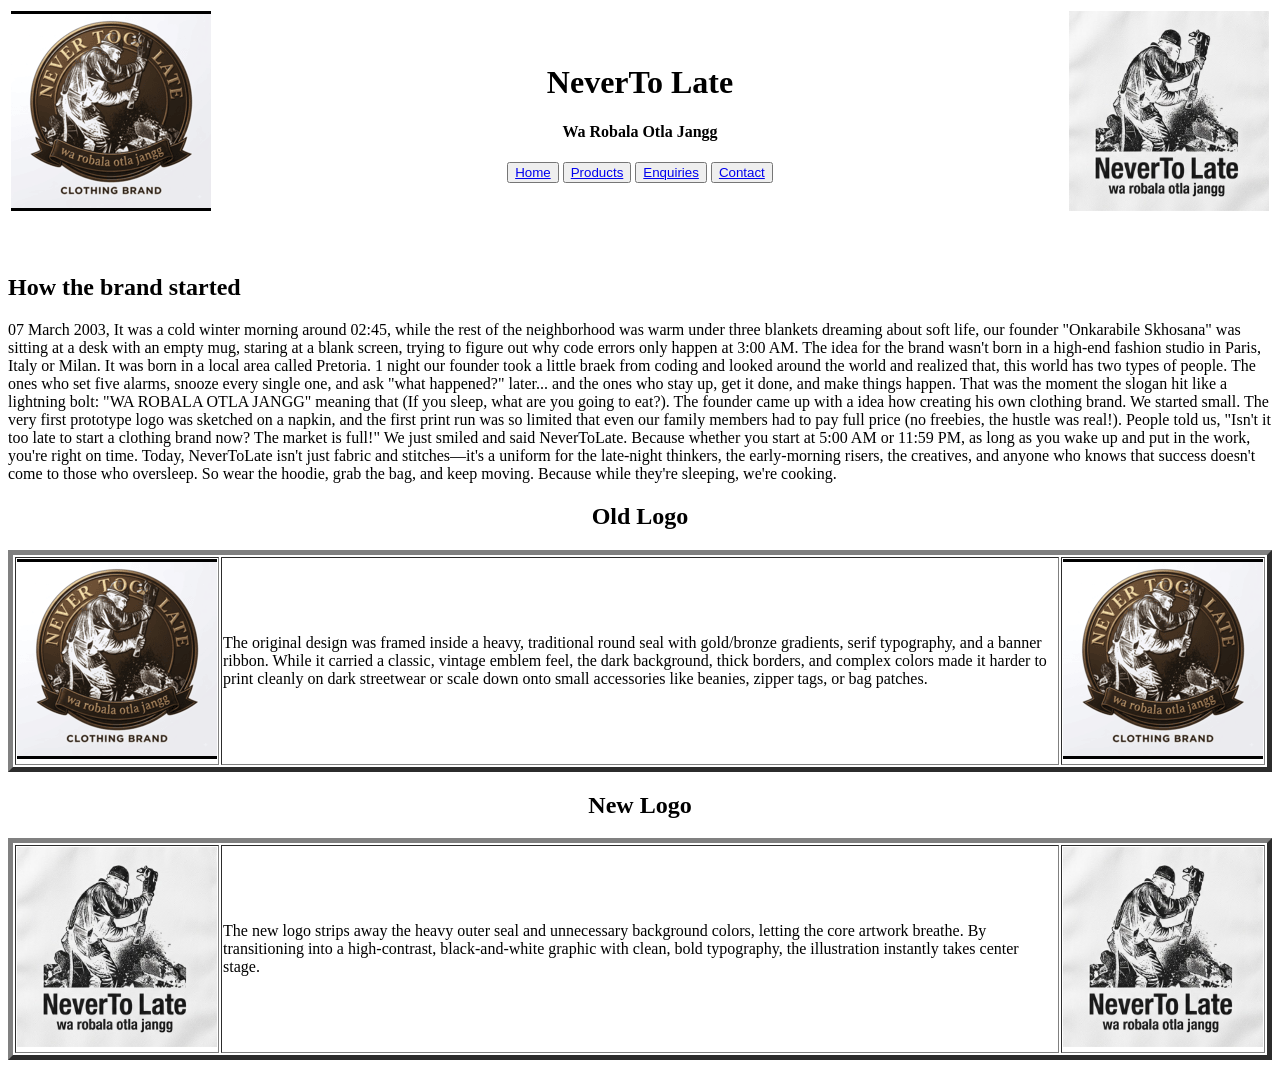
==== about.html @ a22ff5d9 "Final Product" ====
<!DOCTYPE html>
<html lang="en">
<head>
    <meta charset="UTF-8">
    <meta name="viewport" content="width=device-width, initial-scale=1.0">
    <title>About</title>
</head>
<body>
    <header>
        <!-- Creating a table that will push the logos on the right sides, old logo to the left side, new logo to the right side, keep the text in the middle -->
        <table width="100%" border="0%">
            <tr>
                <td align="left" width="20%">
                    <!-- Inserting the first logo on colom 1-->
                    <img src="_image/oldlogo.png" alt="Old Logo" width="200" height="200">
                </td>
                <td align="center" width="50%">
                    <!-- Second colom will me the links, brand name, and the slogen-->
                    <h1>NeverTo Late</h1>
                    <h4><font face="cursive"> Wa Robala Otla Jangg</font></h4>
                    <button><a href="index.html">Home</a></button> 
                    <button><a href="product.html">Products</a> </button>
                    <button><a href="enquiries.html">Enquiries</a></button>
                    <button><a href="contact.html">Contact</a></button>
                </td>
                <!-- Lasr colom will have the new logo-->
                <td align="right" width="20%">
                    <img src="_image/newlogo.png" alt="New Logo" width="200" height="200">
                </td>
            </tr>
        </table>
        <br>
        <br>
    </header>
    <main>
        <!-- Tittle-->
        <p>
            <strong>
                <h2>
                    How the brand started
                </h2>
            </strong>
            <!-- The History about the brand-->
            07 March 2003, It was a cold winter morning around 02:45, while the rest of the neighborhood was warm under three blankets dreaming about soft life, our founder "Onkarabile Skhosana" was sitting at a desk with an empty mug, staring at a blank screen, trying to figure out why code errors only happen at 3:00 AM.
            The idea for the brand wasn't born in a high-end fashion studio in Paris, Italy or Milan. It was born in a local area called Pretoria.
            1 night our founder took a little braek from coding and looked around the world and realized that, this world has two types of people. The ones who set five alarms, snooze every single one, and ask "what happened?" later... and the ones who stay up, get it done, and make things happen.
            That was the moment the slogan hit like a lightning bolt: "WA ROBALA OTLA JANGG" meaning that (If you sleep, what are you going to eat?). The founder came up with a idea how creating his own clothing brand.
            We started small. The very first prototype logo was sketched on a napkin, and the first print run was so limited that even our family members had to pay full price (no freebies, the hustle was real!). People told us, "Isn't it too late to start a clothing brand now? The market is full!"
            We just smiled and said NeverToLate.
            Because whether you start at 5:00 AM or 11:59 PM, as long as you wake up and put in the work, you're right on time. Today, NeverToLate isn't just fabric and stitches—it's a uniform for the late-night thinkers, the early-morning risers, the creatives, and anyone who knows that success doesn't come to those who oversleep.
            So wear the hoodie, grab the bag, and keep moving. Because while they're sleeping, we're cooking.
        </p>
        <h2 align="center">
            <strong>
                Old Logo
            </strong>
        </h2>
        <table width="100%" border="5%">
            <tr>
                <td>
                    <!-- Displaying our old logo and the details-->
                    <img src="_image/oldlogo.png" alt="Old logo" >
                </td>
                <td>
                    The original design was framed inside a heavy, traditional round seal with gold/bronze gradients, serif typography, and a banner ribbon. While it carried a classic, vintage emblem feel, the dark background, thick borders, and complex colors made it harder to print cleanly on dark streetwear or scale down onto small accessories like beanies, zipper tags, or bag patches.
                </td>
                <td>
                    <img src="_image/oldlogo.png" alt="Old logo" >
                </td>
            </tr>
        </table>
         <!-- Displaying our old logo and the details-->
        <h2 align="center">
                <strong>
                    New Logo
                </strong>
            </h2>
        <table width="100%" border="5%">
            <tr>
                <td>
                    <img src="_image/newlogo.png" width="200" height="200" alt="New logo">
                </td>
                <td>
                    <p>
                        The new logo strips away the heavy outer seal and unnecessary background colors, letting the core artwork breathe. By transitioning into a high-contrast, black-and-white graphic with clean, bold typography, the illustration instantly takes center stage.
                    </p>
                </td>
                <td>
                    <img src="_image/newlogo.png" width="200" height="200" alt="New logo">
                </td>
            </tr>
        </table>
    </main>
    <footer>
    </footer>
</body>
</html>
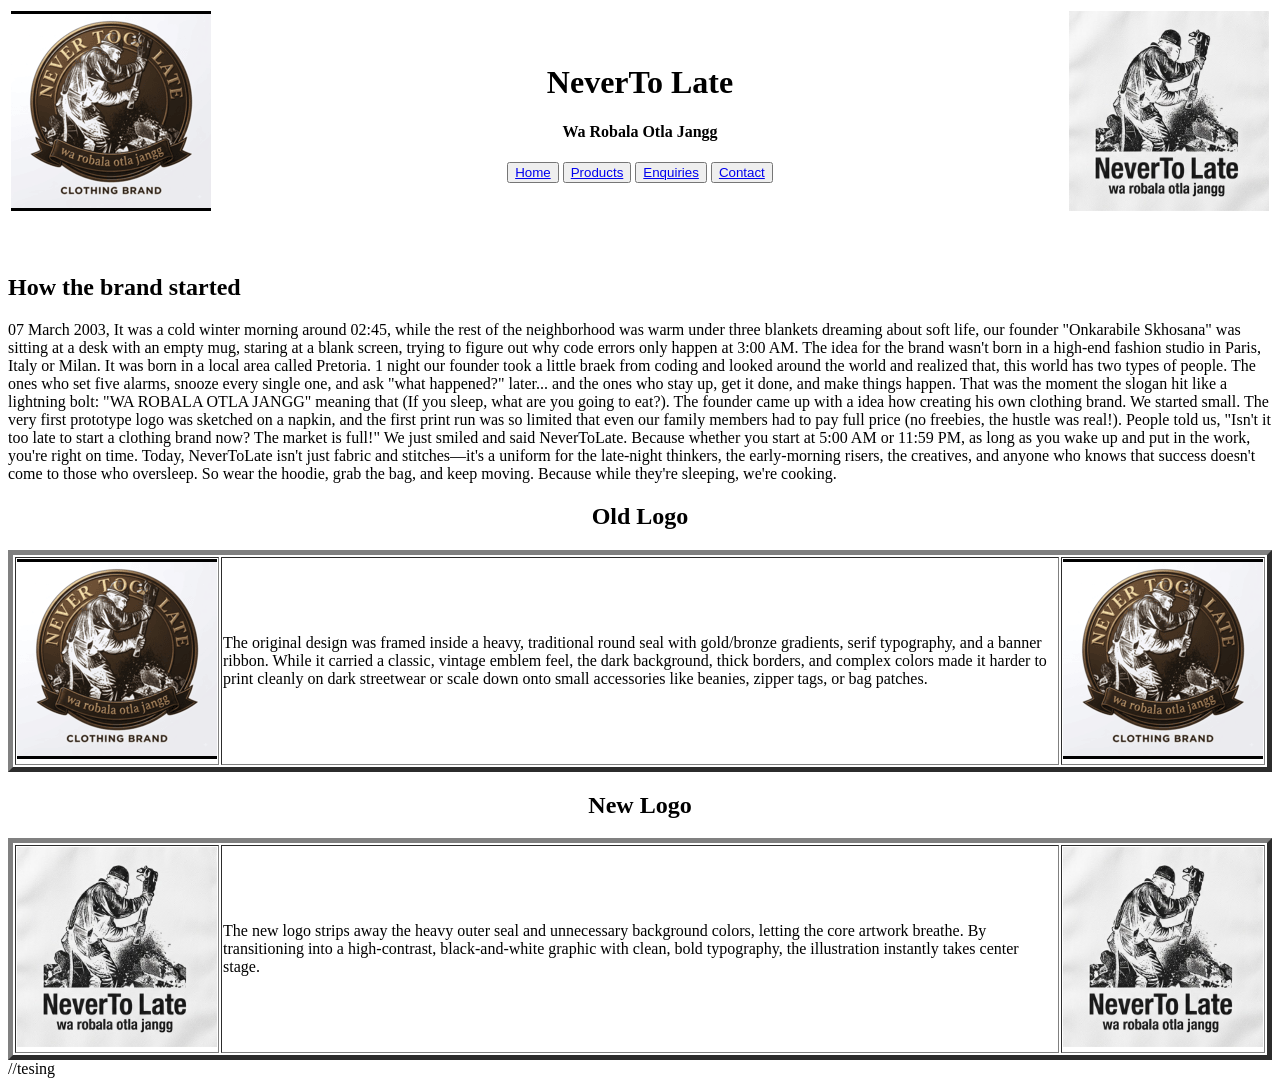
==== commit ebb07e7f: "testing" ====
--- a/about.html
+++ b/about.html
@@ -94,4 +94,5 @@
     <footer>
     </footer>
 </body>
-</html>+</html>
+//tesing
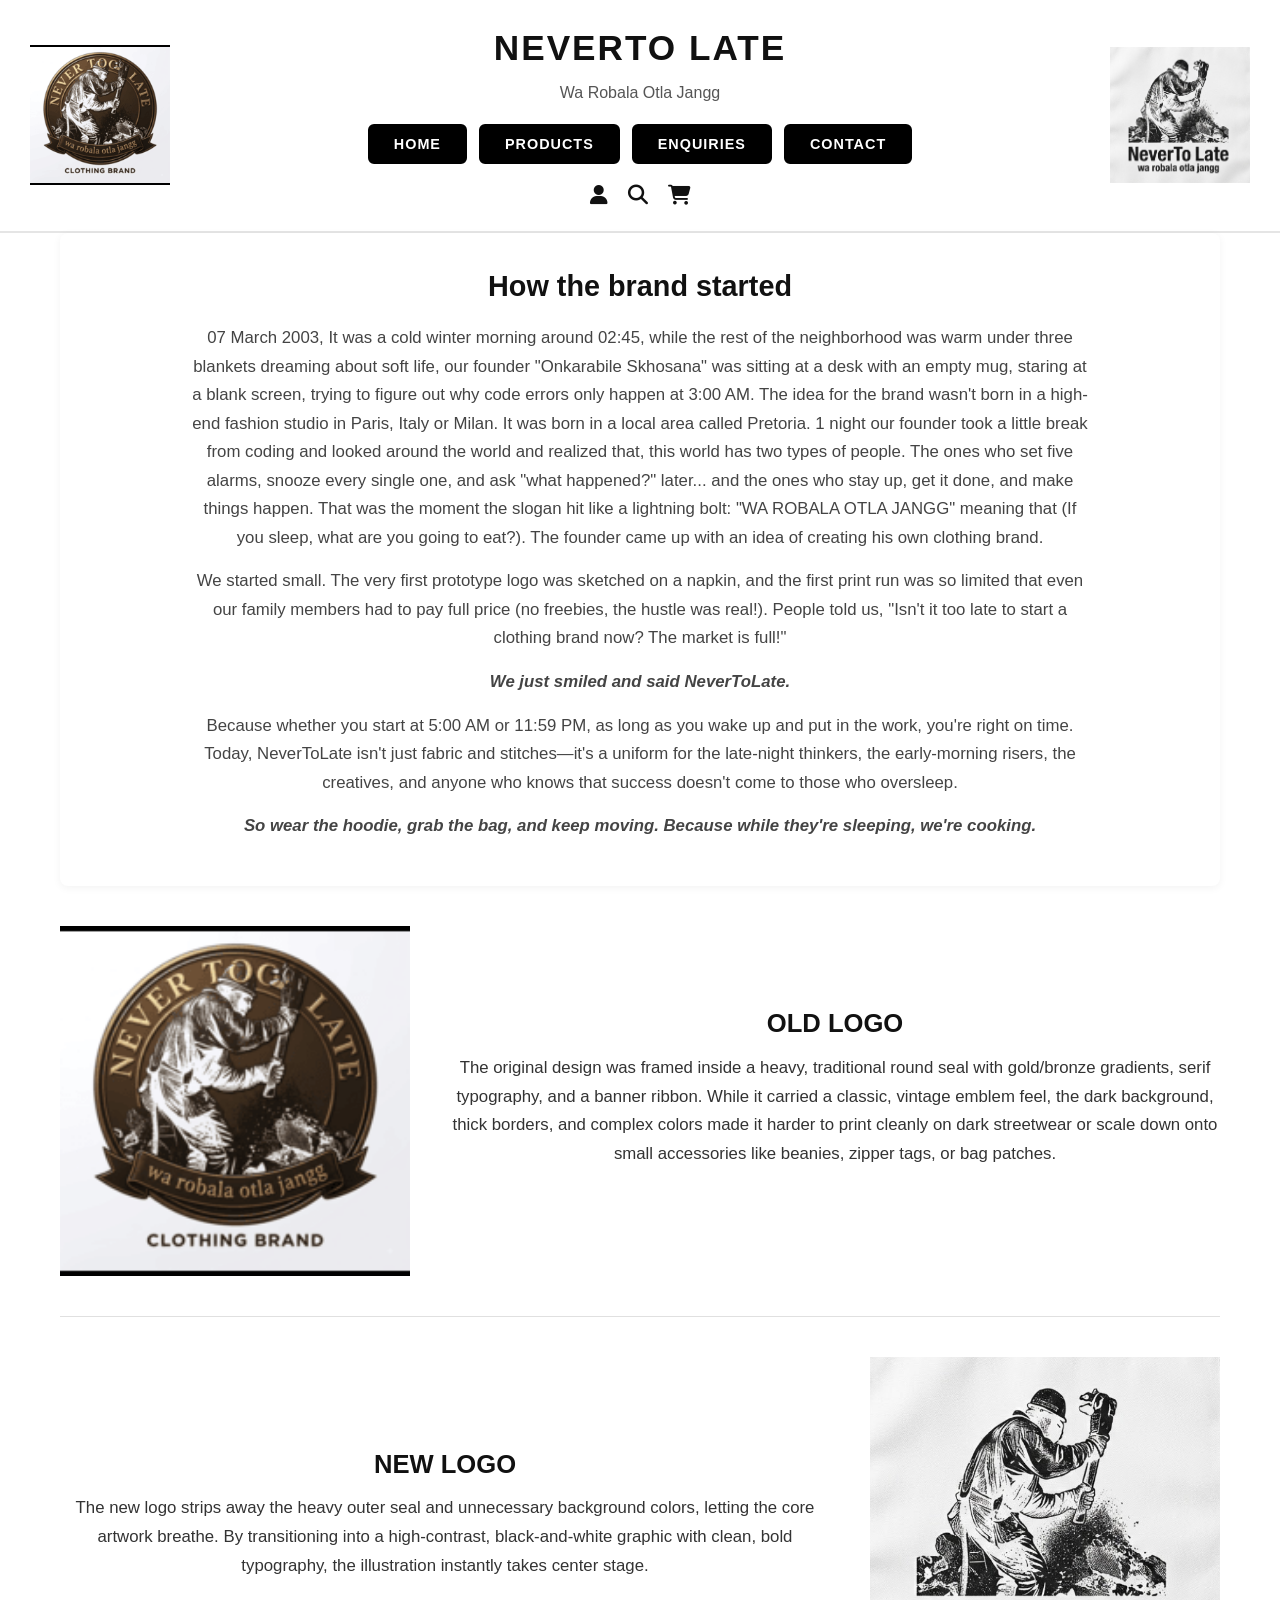
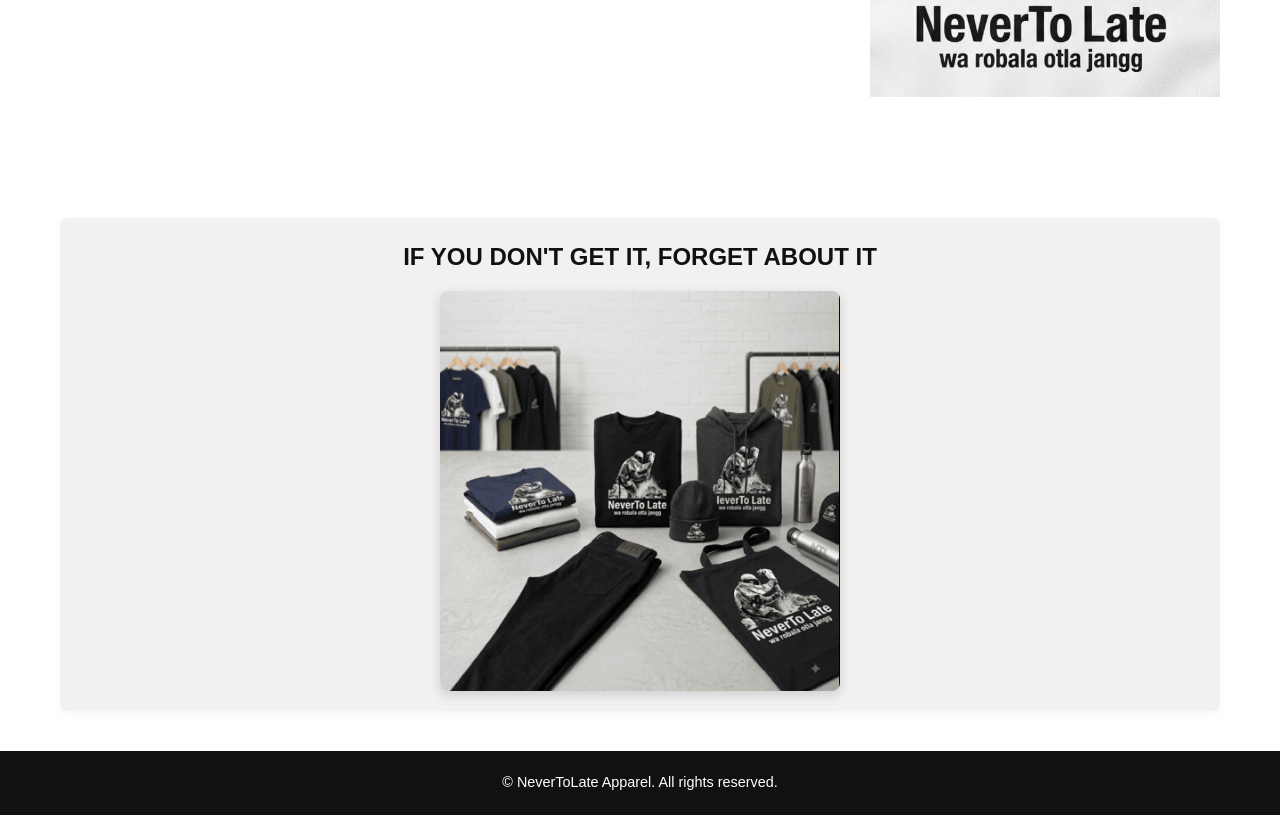
==== commit ee2a117b: "part2 added" ====
--- a/about.html
+++ b/about.html
@@ -3,96 +3,89 @@
 <head>
     <meta charset="UTF-8">
     <meta name="viewport" content="width=device-width, initial-scale=1.0">
-    <title>About</title>
+    <title>About Us | NeverTo Late</title>
+    <link rel="stylesheet" href="css/main.css">
+    <link rel="stylesheet" href="css/about.css">
+    <link rel="stylesheet" href="https://cdnjs.cloudflare.com/ajax/libs/font-awesome/6.5.1/css/all.min.css">
 </head>
 <body>
     <header>
-        <!-- Creating a table that will push the logos on the right sides, old logo to the left side, new logo to the right side, keep the text in the middle -->
-        <table width="100%" border="0%">
-            <tr>
-                <td align="left" width="20%">
-                    <!-- Inserting the first logo on colom 1-->
-                    <img src="_image/oldlogo.png" alt="Old Logo" width="200" height="200">
-                </td>
-                <td align="center" width="50%">
-                    <!-- Second colom will me the links, brand name, and the slogen-->
-                    <h1>NeverTo Late</h1>
-                    <h4><font face="cursive"> Wa Robala Otla Jangg</font></h4>
-                    <button><a href="index.html">Home</a></button> 
-                    <button><a href="product.html">Products</a> </button>
-                    <button><a href="enquiries.html">Enquiries</a></button>
-                    <button><a href="contact.html">Contact</a></button>
-                </td>
-                <!-- Lasr colom will have the new logo-->
-                <td align="right" width="20%">
-                    <img src="_image/newlogo.png" alt="New Logo" width="200" height="200">
-                </td>
-            </tr>
-        </table>
+    <div class="header-container">
+        <!-- Left Column: Old Logo -->
+        <div class="header-logo left">
+            <img src="_image/oldlogo.png" alt="NeverToLate Old Logo">
+        </div>
+
+        <!-- Center Column: Main Header Content -->
+        <div class="header-center">
+            <h1>NEVERTO LATE</h1>
+            <h4>Wa Robala Otla Jangg</h4>
+            <nav>
+                <button><a href="index.html">HOME</a></button>
+                <button><a href="product.html">PRODUCTS</a></button>
+                <button><a href="enquiries.html">ENQUIRIES</a></button>
+                <button><a href="contact.html">CONTACT</a></button>
+            </nav>
+            <div class="header-icons">
+                <a href="#" title="Account"><i class="fa-solid fa-user"></i></a>
+                <a href="#" title="Search"><i class="fa-solid fa-magnifying-glass"></i></a>
+                <a href="product.html" title="Cart"><i class="fa-solid fa-cart-shopping"></i></a>
+            </div>
+        </div>
+
+        <!-- Right Column: New Logo -->
+        <div class="header-logo right">
+            <img src="_image/newlogo.png" alt="NeverToLate New Logo">
+        </div>
+    </div>
+    </header>
+    <main>
+        <div class="story-section">
+            <h2 class="story-title">How the brand started</h2>
+            <p>07 March 2003, It was a cold winter morning around 02:45, while the rest of the neighborhood was warm under three blankets dreaming about soft life, our founder "Onkarabile Skhosana" was sitting at a desk with an empty mug, staring at a blank screen, trying to figure out why code errors only happen at 3:00 AM. The idea for the brand wasn't born in a high-end fashion studio in Paris, Italy or Milan. It was born in a local area called Pretoria. 1 night our founder took a little break from coding and looked around the world and realized that, this world has two types of people. The ones who set five alarms, snooze every single one, and ask "what happened?" later... and the ones who stay up, get it done, and make things happen. That was the moment the slogan hit like a lightning bolt: "WA ROBALA OTLA JANGG" meaning that (If you sleep, what are you going to eat?). The founder came up with an idea of creating his own clothing brand.</p>
+            <p>We started small. The very first prototype logo was sketched on a napkin, and the first print run was so limited that even our family members had to pay full price (no freebies, the hustle was real!). People told us, "Isn't it too late to start a clothing brand now? The market is full!"</p>
+            <p class="slogenStrong">We just smiled and said NeverToLate.</p>
+            <p>Because whether you start at 5:00 AM or 11:59 PM, as long as you wake up and put in the work, you're right on time. Today, NeverToLate isn't just fabric and stitches—it's a uniform for the late-night thinkers, the early-morning risers, the creatives, and anyone who knows that success doesn't come to those who oversleep.</p>
+            <p class="slogenStrong">So wear the hoodie, grab the bag, and keep moving. Because while they're sleeping, we're cooking.</p>
+        </div>
+
+        <section class="about-row">
+            <div class="about-media">
+                <img src="_image/oldlogo.png" alt="Old Logo">
+            </div>
+            <div class="about-text">
+                <h2>Old Logo</h2>
+                <p>The original design was framed inside a heavy, traditional round seal with gold/bronze gradients, serif typography, and a banner ribbon. While it carried a classic, vintage emblem feel, the dark background, thick borders, and complex colors made it harder to print cleanly on dark streetwear or scale down onto small accessories like beanies, zipper tags, or bag patches.</p>
+            </div>
+        </section>
+
+        <hr class="about-divider">
+
+        <section class="about-row reverse">
+            <div class="about-text">
+                <h2>New Logo</h2>
+                <p>The new logo strips away the heavy outer seal and unnecessary background colors, letting the core artwork breathe. By transitioning into a high-contrast, black-and-white graphic with clean, bold typography, the illustration instantly takes center stage.</p>
+            </div>
+            <div class="about-media">
+                <img src="_image/newlogo.png" alt="New Logo">
+            </div>
+        </section>
         <br>
         <br>
-    </header>
-    <main>
-        <!-- Tittle-->
-        <p>
-            <strong>
-                <h2>
-                    How the brand started
-                </h2>
-            </strong>
-            <!-- The History about the brand-->
-            07 March 2003, It was a cold winter morning around 02:45, while the rest of the neighborhood was warm under three blankets dreaming about soft life, our founder "Onkarabile Skhosana" was sitting at a desk with an empty mug, staring at a blank screen, trying to figure out why code errors only happen at 3:00 AM.
-            The idea for the brand wasn't born in a high-end fashion studio in Paris, Italy or Milan. It was born in a local area called Pretoria.
-            1 night our founder took a little braek from coding and looked around the world and realized that, this world has two types of people. The ones who set five alarms, snooze every single one, and ask "what happened?" later... and the ones who stay up, get it done, and make things happen.
-            That was the moment the slogan hit like a lightning bolt: "WA ROBALA OTLA JANGG" meaning that (If you sleep, what are you going to eat?). The founder came up with a idea how creating his own clothing brand.
-            We started small. The very first prototype logo was sketched on a napkin, and the first print run was so limited that even our family members had to pay full price (no freebies, the hustle was real!). People told us, "Isn't it too late to start a clothing brand now? The market is full!"
-            We just smiled and said NeverToLate.
-            Because whether you start at 5:00 AM or 11:59 PM, as long as you wake up and put in the work, you're right on time. Today, NeverToLate isn't just fabric and stitches—it's a uniform for the late-night thinkers, the early-morning risers, the creatives, and anyone who knows that success doesn't come to those who oversleep.
-            So wear the hoodie, grab the bag, and keep moving. Because while they're sleeping, we're cooking.
-        </p>
-        <h2 align="center">
-            <strong>
-                Old Logo
-            </strong>
-        </h2>
-        <table width="100%" border="5%">
-            <tr>
-                <td>
-                    <!-- Displaying our old logo and the details-->
-                    <img src="_image/oldlogo.png" alt="Old logo" >
-                </td>
-                <td>
-                    The original design was framed inside a heavy, traditional round seal with gold/bronze gradients, serif typography, and a banner ribbon. While it carried a classic, vintage emblem feel, the dark background, thick borders, and complex colors made it harder to print cleanly on dark streetwear or scale down onto small accessories like beanies, zipper tags, or bag patches.
-                </td>
-                <td>
-                    <img src="_image/oldlogo.png" alt="Old logo" >
-                </td>
-            </tr>
-        </table>
-         <!-- Displaying our old logo and the details-->
-        <h2 align="center">
-                <strong>
-                    New Logo
-                </strong>
-            </h2>
-        <table width="100%" border="5%">
-            <tr>
-                <td>
-                    <img src="_image/newlogo.png" width="200" height="200" alt="New logo">
-                </td>
-                <td>
-                    <p>
-                        The new logo strips away the heavy outer seal and unnecessary background colors, letting the core artwork breathe. By transitioning into a high-contrast, black-and-white graphic with clean, bold typography, the illustration instantly takes center stage.
-                    </p>
-                </td>
-                <td>
-                    <img src="_image/newlogo.png" width="200" height="200" alt="New logo">
-                </td>
-            </tr>
-        </table>
+        <!-- Video Feature Section (Autoplay & Loop) -->
+        <section class="video-section">
+            <h2 class="video-title">IF YOU DON'T GET IT, FORGET ABOUT IT</h2>
+            <div class="video-wrapper">
+            <video autoplay loop muted playsinline poster="_image/heroshoot.png">
+                <source src="_video/mortivation.mp4" type="video/mp4">
+            </video>
+    </div>
+</section>
     </main>
+
     <footer>
+        <p>&copy; NeverToLate Apparel. All rights reserved.</p>
     </footer>
+    <script src="js/protection.js"></script>
 </body>
-</html>
-//tesing+</html>
--- a/css/main.css
+++ b/css/main.css
@@ -0,0 +1,296 @@
+/*MAIN CSS TO CONTROL ALL THE FOOTER AND THE HEADER OF THE WEB PAGES */
+
+* {
+    box-sizing: border-box;
+    margin: 0;
+    padding: 0;
+}
+
+body {
+    font-family: Arial, sans-serif;
+    background-color: #ffffff;
+    color: #222222;
+    line-height: 1.6;
+}
+
+/* Base Main Container Styling */
+main {
+    max-width: 1400px;
+    margin: 0 auto;
+    padding: 0 20px 40px 20px;
+    text-align: center;
+}
+
+main p {
+    max-width: 900px;
+    margin: 0 auto 30px auto;
+    font-size: 1.05rem;
+    line-height: 1.7;
+    color: #333333;
+    text-align: center;
+}
+
+/*HEADER & NAVIGATION ADJUSTMENTS*/
+header {
+    background-color: #ffffff;
+    border-bottom: 2px solid #e5e5e5;
+    padding: 20px 30px;
+    width: 100%;
+}
+
+.header-container {
+    max-width: 1300px;
+    margin: 0 auto;
+    display: grid;
+    /* Column 1: Left Logo | Column 2: Centered Title & Nav | Column 3: Right Logo */
+    grid-template-columns: 180px 1fr 180px;
+    align-items: center;
+    gap: 20px;
+}
+
+/* Logo Holders */
+.header-logo {
+    display: flex;
+    align-items: center;
+}
+
+.header-logo.left {
+    justify-content: flex-start;
+}
+
+.header-logo.right {
+    justify-content: flex-end;
+}
+
+.header-logo img {
+    width: 140px;
+    height: 140px;
+    object-fit: contain;
+    display: block;
+}
+
+/* Center Column (Title, Tagline, Navigation, Icons) */
+.header-center {
+    text-align: center;
+    display: flex;
+    flex-direction: column;
+    align-items: center;
+    justify-content: center;
+}
+
+.header-center h1 {
+    font-size: 2.2rem;
+    font-weight: bold;
+    letter-spacing: 2px;
+    text-transform: uppercase;
+    color: #111111;
+    margin: 0 0 4px 0;
+    font-family: Arial, sans-serif;
+}
+
+.header-center h4 {
+    font-size: 1rem;
+    font-weight: normal;
+    color: #555555;
+    margin: 0 0 18px 0;
+    font-family: Arial, sans-serif;
+}
+
+/* CREATING A SLIDING CURTAIN BUTTON HOVER & TOOLTIP POPUP */
+nav {
+    display: flex;
+    justify-content: center;
+    gap: 12px;
+    margin-bottom: 15px;
+    flex-wrap: wrap;
+}
+
+nav button {
+    position: relative; /* Anchor for curtain and tooltip */
+    background-color: #000000; /* Initial black background */
+    border: 2px solid #000000;
+    padding: 0;
+    border-radius: 6px; /* <--- Updated to curve the corners */
+    cursor: pointer;
+    overflow: hidden; /* Clamps sliding curtain inside rounded bounds */
+    font-family: Arial, sans-serif;
+    z-index: 1;
+}
+
+/* THE SLIDING EFECT DURING THE STATE */
+nav button::before {
+    content: '';
+    position: absolute;
+    top: 0;
+    left: 0;
+    width: 0%; /* Hidden initially */
+    height: 100%;
+    background-color: #ffffff; /* White curtain sliding across */
+    transition: width 0.35s ease-in-out; /* Smooth curtain slide animation */
+    z-index: 1; /* Sits behind text, above black background */
+}
+
+/* Button Link Text */
+nav button a {
+    position: relative;
+    z-index: 2; /* Keeps text on top of sliding curtain */
+    display: inline-block;
+    padding: 10px 24px;
+    color: #ffffff; /* Initial white text */
+    text-decoration: none;
+    font-weight: bold;
+    font-size: 0.9rem;
+    letter-spacing: 1px;
+    text-transform: uppercase;
+    font-family: Arial, sans-serif;
+    transition: color 0.35s ease-in-out; /* Text changes smoothly to black */
+}
+
+/* Slides white curtain from left to right */
+nav button:hover::before {
+    width: 100%; 
+}
+/* Changes text to black as curtain fills */
+nav button:hover a {
+    color: #000000; 
+}
+
+/* Tooltip Popup Box */
+nav button[data-tooltip]::after {
+    content: attr(data-tooltip);
+    position: absolute;
+    top: 100%;
+    left: 50%;
+    transform: translateX(-50%) translateY(5px);
+    background-color: #ffffff;
+    color: #333333;
+    border: 1px solid #222222;
+    padding: 6px 12px;
+    font-size: 0.8rem;
+    font-weight: normal;
+    text-transform: none;
+    white-space: nowrap;
+    opacity: 0;
+    visibility: hidden;
+    transition: opacity 0.2s ease, transform 0.2s ease;
+    pointer-events: none;
+    z-index: 100;
+    box-shadow: 0px 4px 8px rgba(0, 0, 0, 0.15);
+}
+
+nav button[data-tooltip]:hover::after {
+    opacity: 1;
+    visibility: visible;
+    transform: translateX(-50%) translateY(2px);
+}
+
+/* Header Action Icons */
+.header-icons {
+    display: flex;
+    justify-content: center;
+    align-items: center;
+    gap: 20px;
+}
+
+.header-icons a {
+    color: #111111;
+    font-size: 1.25rem;
+    text-decoration: none;
+    transition: color 0.3s ease, transform 0.2s ease;
+}
+/*Icons during hover*/
+.header-icons a:hover {
+    color: #0044cc;
+    transform: scale(1.15);
+}
+
+/*FOOTER STYLING*/
+footer {
+    background-color: #111111;
+    color: #ffffff;
+    padding: 20px 0;
+    text-align: center;
+    font-size: 0.9rem;
+    margin-top: 40px;
+    font-family: Arial, sans-serif;
+}
+
+/*RESPONSIVE BREAKPOINTS FO ALL WEB PAGES*/
+
+/* --- Tablet Breakpoint (1024px) --- */
+@media screen and (max-width: 1024px) {
+    .header-container {
+        grid-template-columns: 130px 1fr 130px;
+        gap: 10px;
+    }
+
+    .header-logo img {
+        width: 110px;
+        height: 110px;
+    }
+
+    .header-center h1 {
+        font-size: 1.8rem;
+    }
+
+    nav button a {
+        padding: 8px 16px;
+        font-size: 0.85rem;
+    }
+}
+
+/* --- Mobile Breakpoint (768px) --- */
+@media screen and (max-width: 768px) {
+    header {
+        padding: 15px 10px;
+    }
+
+    .header-container {
+        display: flex;
+        flex-direction: column;
+        align-items: center;
+        text-align: center;
+    }
+
+    .header-logo {
+        width: 100%;
+    }
+
+    .header-logo.left,
+    .header-logo.right {
+        justify-content: center;
+    }
+
+    .header-logo img {
+        width: 100px;
+        height: 100px;
+    }
+
+    .header-center h1 {
+        font-size: 1.6rem;
+    }
+
+    nav {
+        flex-direction: column;
+        width: 100%;
+        gap: 8px;
+    }
+
+    nav button {
+        width: 100%;
+    }
+
+    nav button a {
+        display: block;
+        width: 100%;
+        padding: 12px;
+    }
+
+    main {
+        padding: 0 10px 20px 10px;
+    }
+
+    main p {
+        font-size: 0.95rem;
+    }
+}
--- a/css/about.css
+++ b/css/about.css
@@ -0,0 +1,106 @@
+main {
+    max-width: 1200px;
+    margin: 0 auto;
+    padding: 0 20px;
+}
+
+.story-section {
+    background-color: #ffffff;
+    padding: 30px;
+    border-radius: 8px;
+    margin-bottom: 40px;
+    box-shadow: 0 2px 8px rgba(0, 0, 0, 0.05);
+}
+
+.story-title {
+    font-size: 1.8rem;
+    margin-bottom: 15px;
+    color: #111111;
+}
+
+.story-section p {
+    margin-bottom: 15px;
+    color: #444444;
+}
+
+.slogenStrong {
+    font-weight: bold;
+    color: #111111;
+    font-style: italic;
+}
+
+.about-row {
+    display: flex;
+    align-items: center;
+    justify-content: space-between;
+    gap: 40px;
+    margin: 40px 0;
+}
+
+.about-media {
+    flex: 1;
+    max-width: 350px;
+}
+
+.about-media img {
+    width: 100%;
+    display: block;
+}
+
+.about-text {
+    flex: 1;
+}
+
+.about-text h2 {
+    font-size: 1.6rem;
+    color: #111111;
+    margin-bottom: 10px;
+    text-transform: uppercase;
+}
+
+.about-divider {
+    border: none;
+    border-top: 1px solid #e0e0e0;
+    margin: 40px 0;
+}
+/* --- Video Section Styling --- */
+.video-section {
+    background-color: #f2f0f0f7;
+    padding: 20px;
+    border-radius: 8px;
+    margin: 30px auto;
+    text-align: center;
+    box-shadow: 0 2px 8px rgba(0, 0, 0, 0.05);
+}
+
+.video-title {
+    font-size: 1.5rem;
+    color: #111111;
+    margin-bottom: 15px;
+    text-transform: uppercase;
+}
+
+.video-wrapper {
+    max-width: 400px; /* Controls the maximum width on desktop */
+    margin: 0 auto;   /* Centers the video wrapper */
+}
+
+.video-wrapper video {
+    width: 100%;
+    max-height: 400px; /* Ensures the height doesn't stretch past the screen view */
+    object-fit: cover;
+    border-radius: 8px;
+    box-shadow: 0 4px 12px rgba(0, 0, 0, 0.15);
+    display: block;
+}
+
+@media screen and (max-width: 768px) {
+    .about-row, .about-row.reverse {
+        flex-direction: column;
+        text-align: center;
+        gap: 20px;
+    }
+    .about-media {
+        max-width: 100%;
+    }
+}
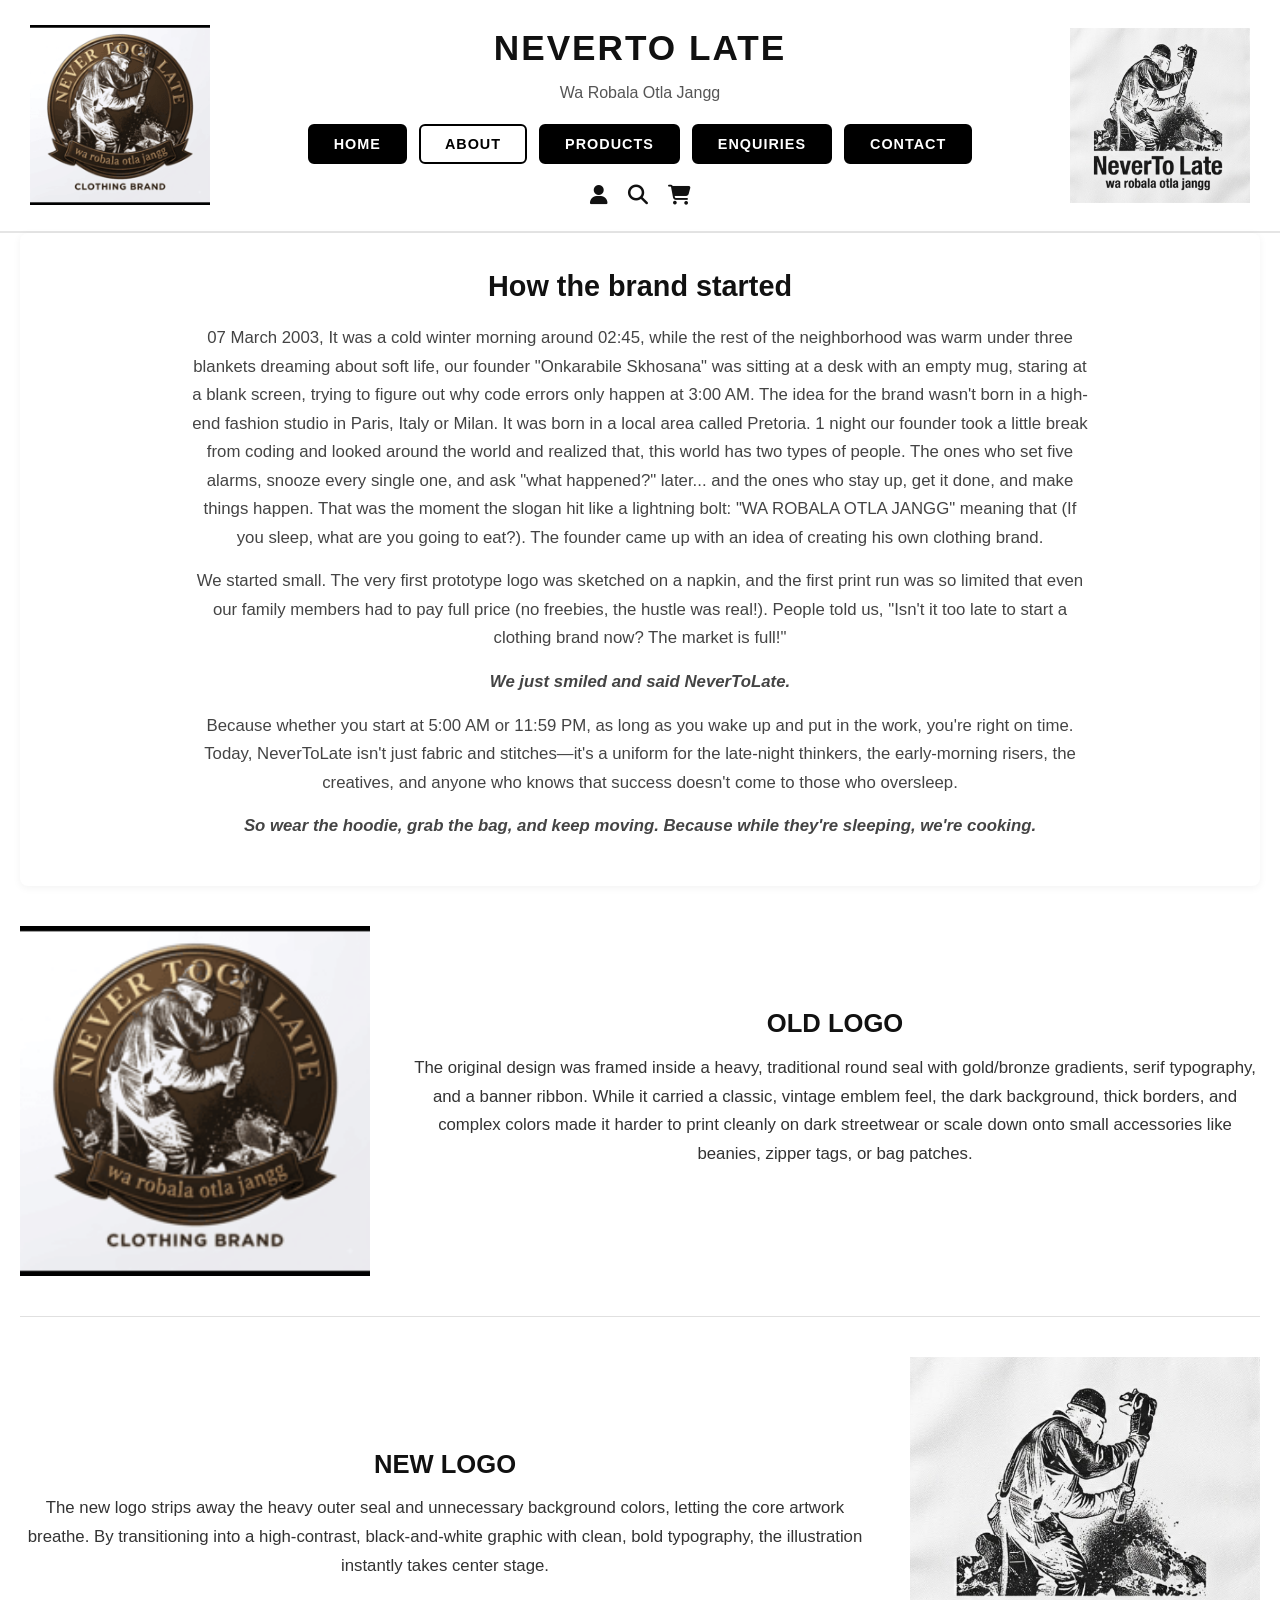
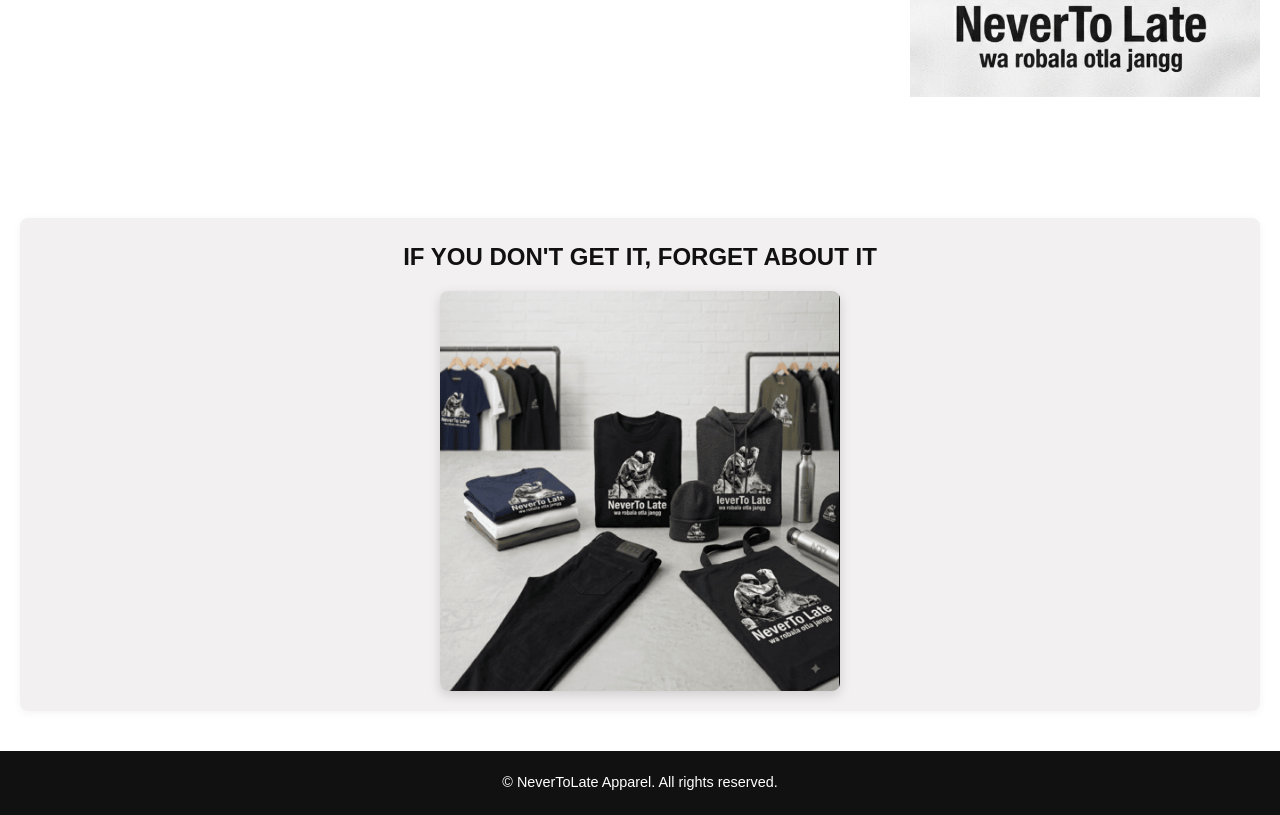
==== commit bcb82836: "Updated project Updated the whole project from cloudlab to personal computer. With new content and c" ====
--- a/about.html
+++ b/about.html
@@ -22,6 +22,7 @@
             <h4>Wa Robala Otla Jangg</h4>
             <nav>
                 <button><a href="index.html">HOME</a></button>
+                <button class="active"><a href="about.html">ABOUT</a></button>
                 <button><a href="product.html">PRODUCTS</a></button>
                 <button><a href="enquiries.html">ENQUIRIES</a></button>
                 <button><a href="contact.html">CONTACT</a></button>
@@ -40,6 +41,7 @@
     </div>
     </header>
     <main>
+        <!-- Main content and information -->
         <div class="story-section">
             <h2 class="story-title">How the brand started</h2>
             <p>07 March 2003, It was a cold winter morning around 02:45, while the rest of the neighborhood was warm under three blankets dreaming about soft life, our founder "Onkarabile Skhosana" was sitting at a desk with an empty mug, staring at a blank screen, trying to figure out why code errors only happen at 3:00 AM. The idea for the brand wasn't born in a high-end fashion studio in Paris, Italy or Milan. It was born in a local area called Pretoria. 1 night our founder took a little break from coding and looked around the world and realized that, this world has two types of people. The ones who set five alarms, snooze every single one, and ask "what happened?" later... and the ones who stay up, get it done, and make things happen. That was the moment the slogan hit like a lightning bolt: "WA ROBALA OTLA JANGG" meaning that (If you sleep, what are you going to eat?). The founder came up with an idea of creating his own clothing brand.</p>
@@ -53,6 +55,7 @@
             <div class="about-media">
                 <img src="_image/oldlogo.png" alt="Old Logo">
             </div>
+             <!-- Old Logo and its information-->
             <div class="about-text">
                 <h2>Old Logo</h2>
                 <p>The original design was framed inside a heavy, traditional round seal with gold/bronze gradients, serif typography, and a banner ribbon. While it carried a classic, vintage emblem feel, the dark background, thick borders, and complex colors made it harder to print cleanly on dark streetwear or scale down onto small accessories like beanies, zipper tags, or bag patches.</p>
@@ -76,16 +79,17 @@
         <section class="video-section">
             <h2 class="video-title">IF YOU DON'T GET IT, FORGET ABOUT IT</h2>
             <div class="video-wrapper">
-            <video autoplay loop muted playsinline poster="_image/heroshoot.png">
-                <source src="_video/mortivation.mp4" type="video/mp4">
-            </video>
-    </div>
-</section>
+                <video autoplay loop muted playsinline poster="_image/heroshoot.png">
+                    <source src="_video/mortivation.mp4" type="video/mp4">
+                </video>
+            </div>
+        </section>
     </main>
-
+    <!-- Footer section-->
     <footer>
         <p>&copy; NeverToLate Apparel. All rights reserved.</p>
     </footer>
+    <!-- adding java protection from inspection in google -->
     <script src="js/protection.js"></script>
 </body>
 </html>
--- a/css/main.css
+++ b/css/main.css
@@ -39,7 +39,7 @@
 }
 
 .header-container {
-    max-width: 1300px;
+    max-width: 100%;
     margin: 0 auto;
     display: grid;
     /* Column 1: Left Logo | Column 2: Centered Title & Nav | Column 3: Right Logo */
@@ -61,10 +61,10 @@
 .header-logo.right {
     justify-content: flex-end;
 }
-
+/* Sizing the Images in the header*/
 .header-logo img {
-    width: 140px;
-    height: 140px;
+    width: 180px;
+    height: 180px;
     object-fit: contain;
     display: block;
 }
@@ -183,6 +183,14 @@
     visibility: visible;
     transform: translateX(-50%) translateY(2px);
 }
+nav button.active {
+    background-color: #ffffff;
+    border: 2px solid #000000;
+}
+
+nav button.active a {
+    color: #000000 !important;
+}
 
 /* Header Action Icons */
 .header-icons {
--- a/css/about.css
+++ b/css/about.css
@@ -1,9 +1,13 @@
+/* STYLE SHEET FOR ABOUT PAGE ONLY */
+
+/* Main content wrapper: centers the page content and keep its width */
 main {
-    max-width: 1200px;
+    max-width: 100%;
     margin: 0 auto;
     padding: 0 20px;
 }
 
+/* Container for each "story" block on the About page */
 .story-section {
     background-color: #ffffff;
     padding: 30px;
@@ -12,23 +16,27 @@
     box-shadow: 0 2px 8px rgba(0, 0, 0, 0.05);
 }
 
+/* Heading style for each story pharagraph */
 .story-title {
     font-size: 1.8rem;
     margin-bottom: 15px;
     color: #111111;
 }
 
+/* Styling the Paragraph for spacing and color */
 .story-section p {
     margin-bottom: 15px;
     color: #444444;
 }
 
+/* Bold  and italic text */
 .slogenStrong {
     font-weight: bold;
     color: #111111;
     font-style: italic;
 }
 
+/* Horizontal layout for image and text pairs*/
 .about-row {
     display: flex;
     align-items: center;
@@ -37,20 +45,24 @@
     margin: 40px 0;
 }
 
+/* Container for the image/media side of an about-row */
 .about-media {
     flex: 1;
     max-width: 350px;
 }
 
+/* Ensures images inside .about-media scale to fill their container */
 .about-media img {
     width: 100%;
     display: block;
 }
 
+/* Container for the text side of an about-row */
 .about-text {
     flex: 1;
 }
 
+/* Style for the headings inside the text column of an about-row */
 .about-text h2 {
     font-size: 1.6rem;
     color: #111111;
@@ -58,12 +70,16 @@
     text-transform: uppercase;
 }
 
+/* Thin horizontal divider line to separate about-row sections */
 .about-divider {
     border: none;
     border-top: 1px solid #e0e0e0;
     margin: 40px 0;
 }
+
 /* --- Video Section Styling --- */
+
+/* Container to style the video and its title */
 .video-section {
     background-color: #f2f0f0f7;
     padding: 20px;
@@ -73,6 +89,7 @@
     box-shadow: 0 2px 8px rgba(0, 0, 0, 0.05);
 }
 
+/* Heading above the video */
 .video-title {
     font-size: 1.5rem;
     color: #111111;
@@ -80,20 +97,26 @@
     text-transform: uppercase;
 }
 
+/* Wrapper to center the video */
 .video-wrapper {
-    max-width: 400px; /* Controls the maximum width on desktop */
-    margin: 0 auto;   /* Centers the video wrapper */
+    /* Controls the maximum width for  bigger screen device */
+    max-width: 400px;
+    /* Centers the video and loops it */ 
+    margin: 0 auto;   
 }
 
+/* Styling the <video> element for sizing, rounding and shadow */
 .video-wrapper video {
     width: 100%;
-    max-height: 400px; /* Ensures the height doesn't stretch past the screen view */
+    /* It makes the video a bit smaller, so it can fit on the screen without scrolling*/
+    max-height: 400px;
     object-fit: cover;
     border-radius: 8px;
     box-shadow: 0 4px 12px rgba(0, 0, 0, 0.15);
     display: block;
 }
 
+/* Responsive adjustment, to out the images verticlal small screens */
 @media screen and (max-width: 768px) {
     .about-row, .about-row.reverse {
         flex-direction: column;
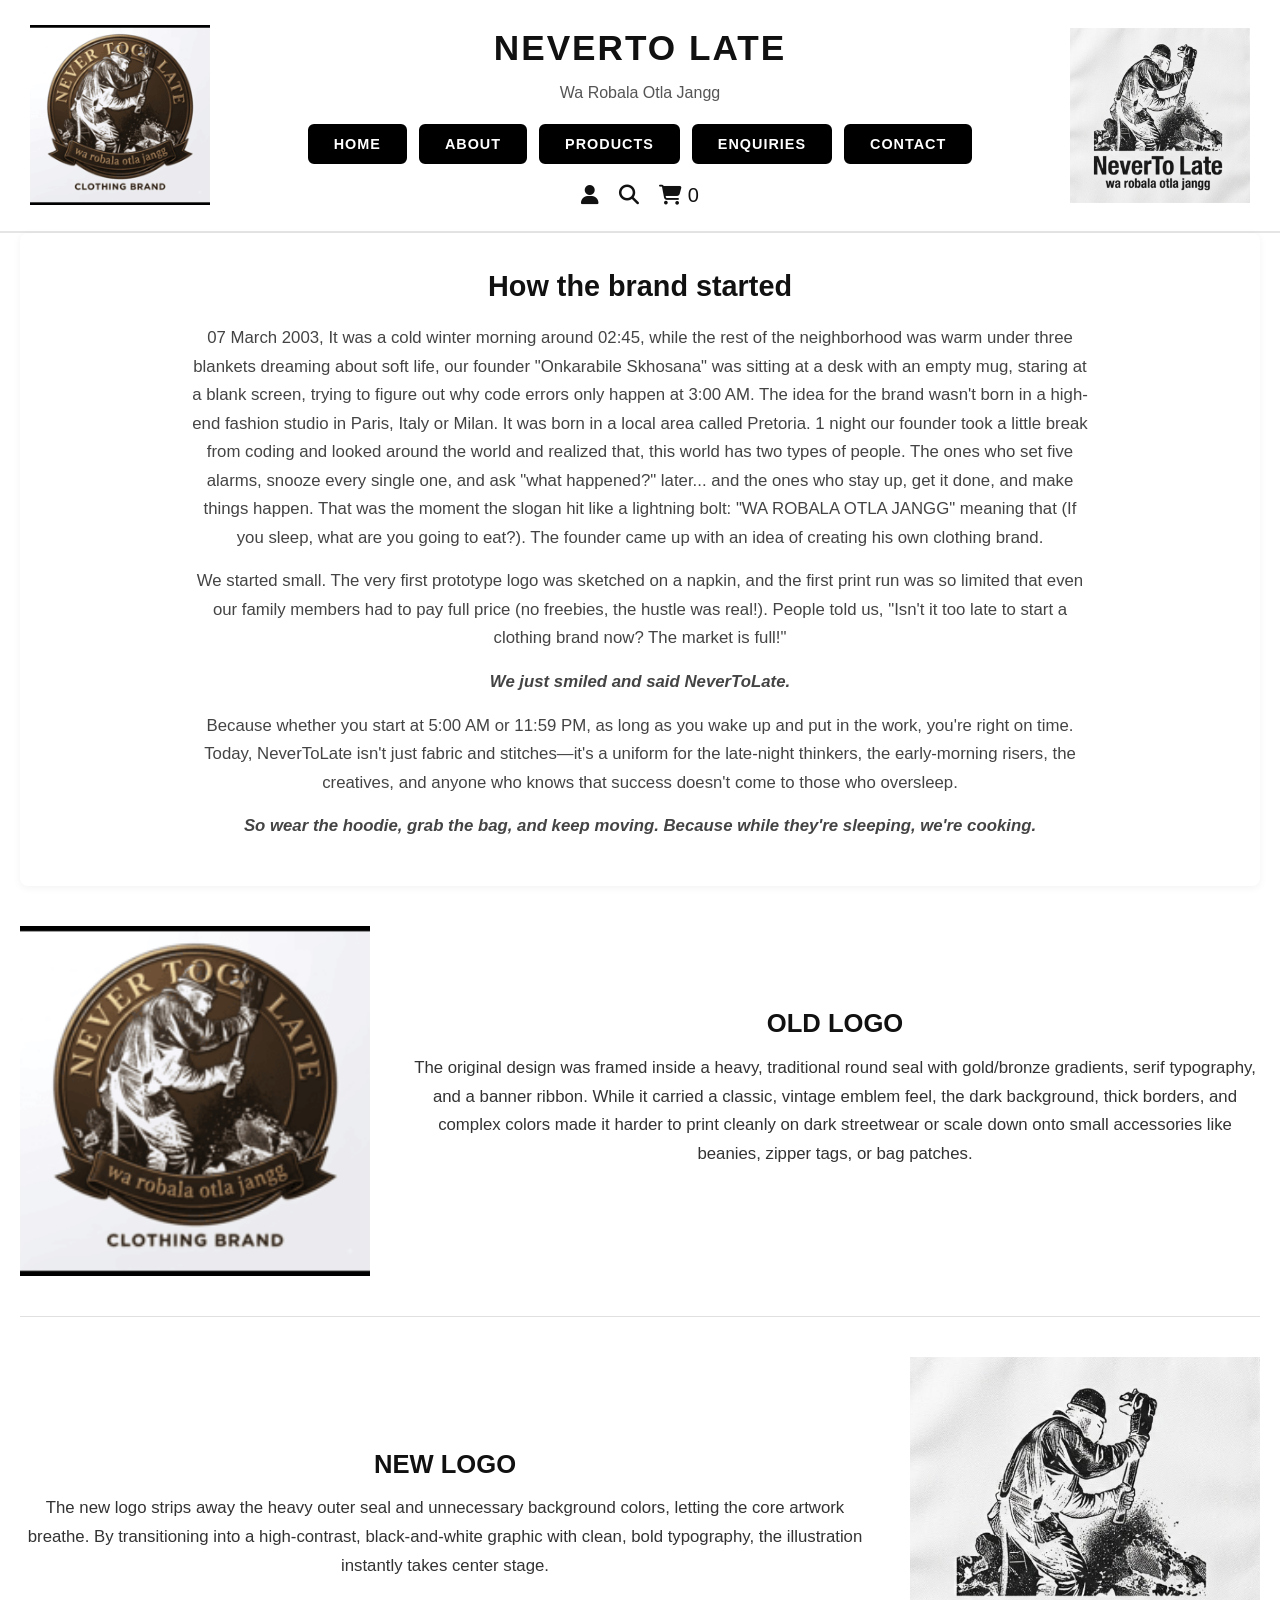
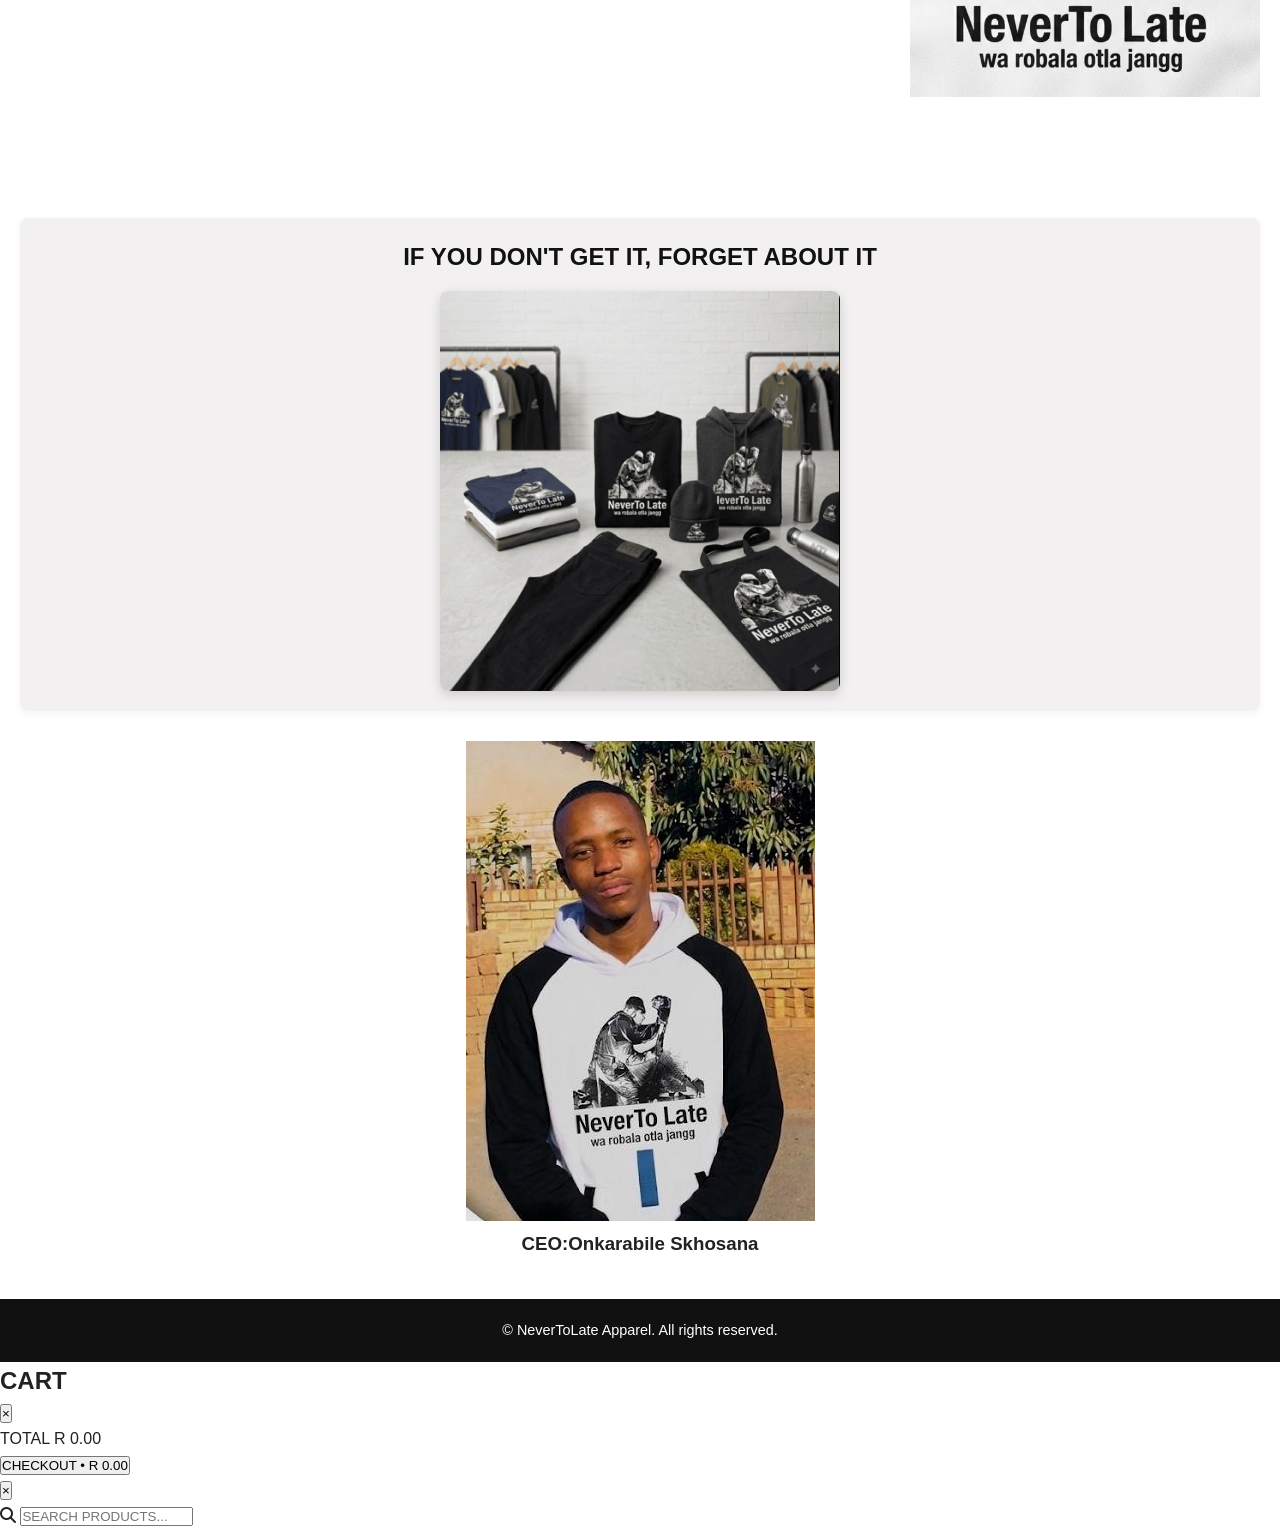
==== commit 94f822b4: "Updated about.html Updated the about page with the new content" ====
--- a/about.html
+++ b/about.html
@@ -7,6 +7,11 @@
     <link rel="stylesheet" href="css/main.css">
     <link rel="stylesheet" href="css/about.css">
     <link rel="stylesheet" href="https://cdnjs.cloudflare.com/ajax/libs/font-awesome/6.5.1/css/all.min.css">
+    <!-- Java Scripts -->
+    <script src="js/product-detail.js"></script>
+    <script src="js/account.js"></script>
+    <script src="js/cart.js"></script>
+    <script src="js/search.js"></script>
 </head>
 <body>
     <header>
@@ -28,9 +33,14 @@
                 <button><a href="contact.html">CONTACT</a></button>
             </nav>
             <div class="header-icons">
-                <a href="#" title="Account"><i class="fa-solid fa-user"></i></a>
-                <a href="#" title="Search"><i class="fa-solid fa-magnifying-glass"></i></a>
-                <a href="product.html" title="Cart"><i class="fa-solid fa-cart-shopping"></i></a>
+                <a href="account.html" id="profileIcon" title="Account"><i class="fa-solid fa-user"></i></a>
+                <a href="javascript:void(0);" id="searchIconLink" title="Search" onclick="openSearchModal()">
+                    <i class="fa-solid fa-magnifying-glass"></i>
+                </a>
+                <a href="javascript:void(0);" id="cartIconLink" class="cart-icon-wrapper" title="Cart" onclick="openCartDrawer()">
+                    <i class="fa-solid fa-cart-shopping"></i>
+                    <span id="cartCountBadge" class="cart-count-badge hidden">0</span>
+                </a>
             </div>
         </div>
 
@@ -40,6 +50,7 @@
         </div>
     </div>
     </header>
+
     <main>
         <!-- Main content and information -->
         <div class="story-section">
@@ -84,12 +95,59 @@
                 </video>
             </div>
         </section>
+        <!-- CEO Profile Section -->
+        <section class="ceo-section">
+            <div class="ceo-profile-container">
+                <div class="ceo-image-wrapper">
+                    <img src="_image/stuff/ceo.jpeg"" alt="Founder">
+                </div>
+                <h3 class="ceo-title">CEO:Onkarabile Skhosana</h3>
+            </div>
+        </section>
     </main>
+
     <!-- Footer section-->
     <footer>
         <p>&copy; NeverToLate Apparel. All rights reserved.</p>
     </footer>
-    <!-- adding java protection from inspection in google -->
-    <script src="js/protection.js"></script>
+
+    <!-- Background Overlay for Cart Drawer -->
+    <div id="cartOverlay" class="cart-overlay" onclick="closeCartDrawer()"></div>
+
+    <!-- Left Side Cart Drawer Container -->
+    <aside id="cartDrawer" class="cart-drawer left-drawer">
+        <div class="cart-drawer-header">
+            <h2>CART</h2>
+            <button class="close-drawer-btn" onclick="closeCartDrawer()" aria-label="Close cart">&times;</button>
+        </div>
+
+        <div id="cartDrawerBody" class="cart-drawer-body">
+            <!-- Dynamic cart items rendered here via cart.js -->
+        </div>
+
+        <div id="cartDrawerFooter" class="cart-drawer-footer hidden">
+            <div class="cart-total-row">
+                <span>TOTAL</span>
+                <span id="cartDrawerTotal">R 0.00</span>
+            </div>
+            <button class="checkout-btn" onclick="window.location.href='product.html'">
+                CHECKOUT &bull; <span id="checkoutBtnTotal">R 0.00</span>
+            </button>
+        </div>
+    </aside>
+
+    <!-- Search Overlay Modal -->
+    <div id="searchModal" class="search-modal">
+        <div class="search-modal-content">
+            <button class="close-search-btn" onclick="closeSearchModal()">&times;</button>
+            <div class="search-input-wrapper">
+                <i class="fa-solid fa-magnifying-glass search-field-icon"></i>
+                <input type="text" id="searchInput" placeholder="SEARCH PRODUCTS..." autocomplete="off">
+            </div>
+            <div id="searchResults" class="search-results-container">
+                <!-- Dynamic search results render here -->
+            </div>
+        </div>
+    </div>
 </body>
 </html>
--- a/css/main.css
+++ b/css/main.css
@@ -183,13 +183,29 @@
     visibility: visible;
     transform: translateX(-50%) translateY(2px);
 }
+/* ACTIVE PAGE INDICATOR: curtain loops open/closed while this page is open */
 nav button.active {
-    background-color: #ffffff;
     border: 2px solid #000000;
 }
 
+@keyframes curtainLoop {
+    0%, 100% { width: 0%; }
+    50% { width: 100%; }
+}
+@keyframes curtainTextLoop {
+    0%, 100% { color: #ffffff; }
+    50% { color: #000000; }
+}
+nav button.active::before {
+    animation: curtainLoop 2.4s ease-in-out infinite;
+}
 nav button.active a {
-    color: #000000 !important;
+    animation: curtainTextLoop 2.4s ease-in-out infinite;
+}
+/* Pause the loop and hand control back to normal hover behaviour when hovered directly */
+nav button.active:hover::before,
+nav button.active:hover a {
+    animation-play-state: paused;
 }
 
 /* Header Action Icons */
@@ -247,7 +263,7 @@
     }
 }
 
-/* --- Mobile Breakpoint (768px) --- */
+/* Mobile Breakpoint (768px) */
 @media screen and (max-width: 768px) {
     header {
         padding: 15px 10px;
@@ -301,4 +317,24 @@
     main p {
         font-size: 0.95rem;
     }
+}
+/* Profile Badge Styles for Header Icons */
+.user-avatar-badge {
+    display: inline-flex;
+    align-items: center;
+    justify-content: center;
+    width: 30px;
+    height: 30px;
+    background-color: #000000;
+    color: #ffffff;
+    border: 1px solid #ffffff;
+    border-radius: 50%;
+    font-weight: bold;
+    font-size: 12px;
+    text-decoration: none;
+    line-height: 1;
+}
+
+.user-avatar-badge:hover {
+    background-color: #333333;
 }
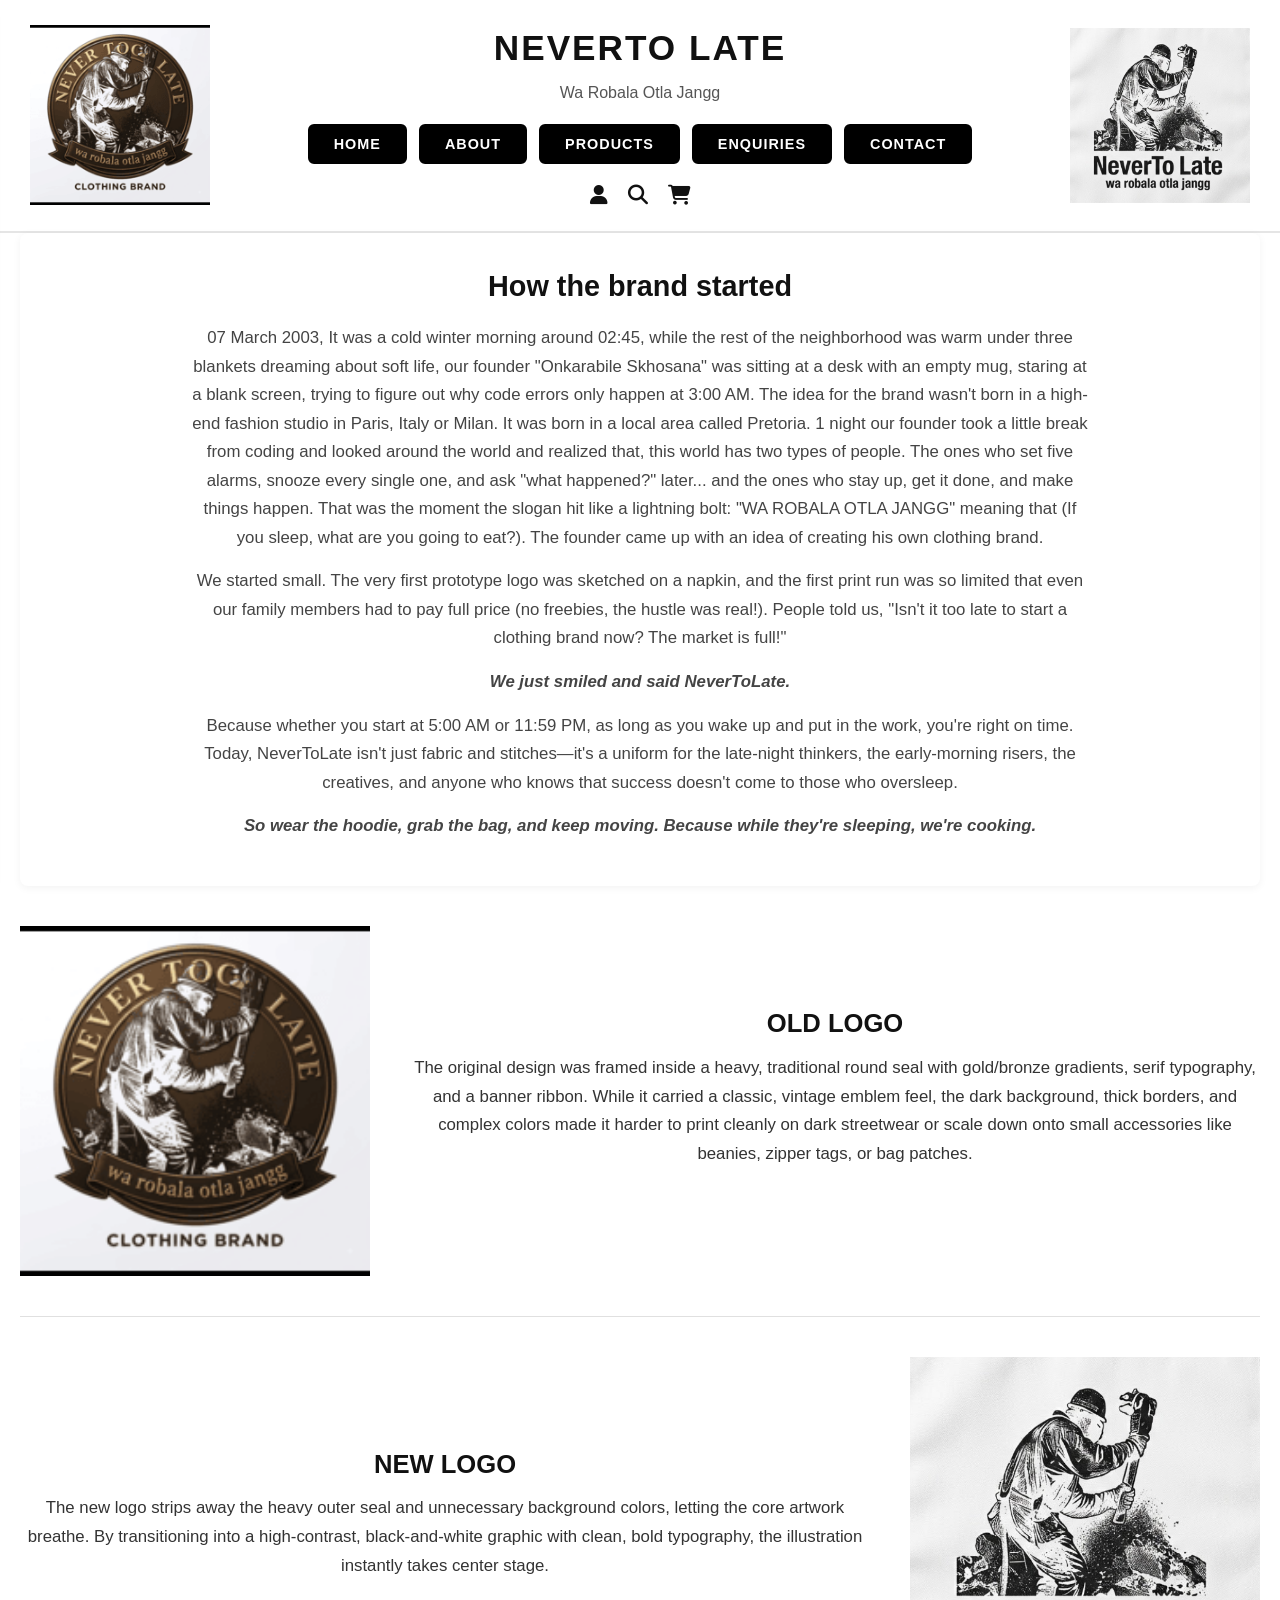
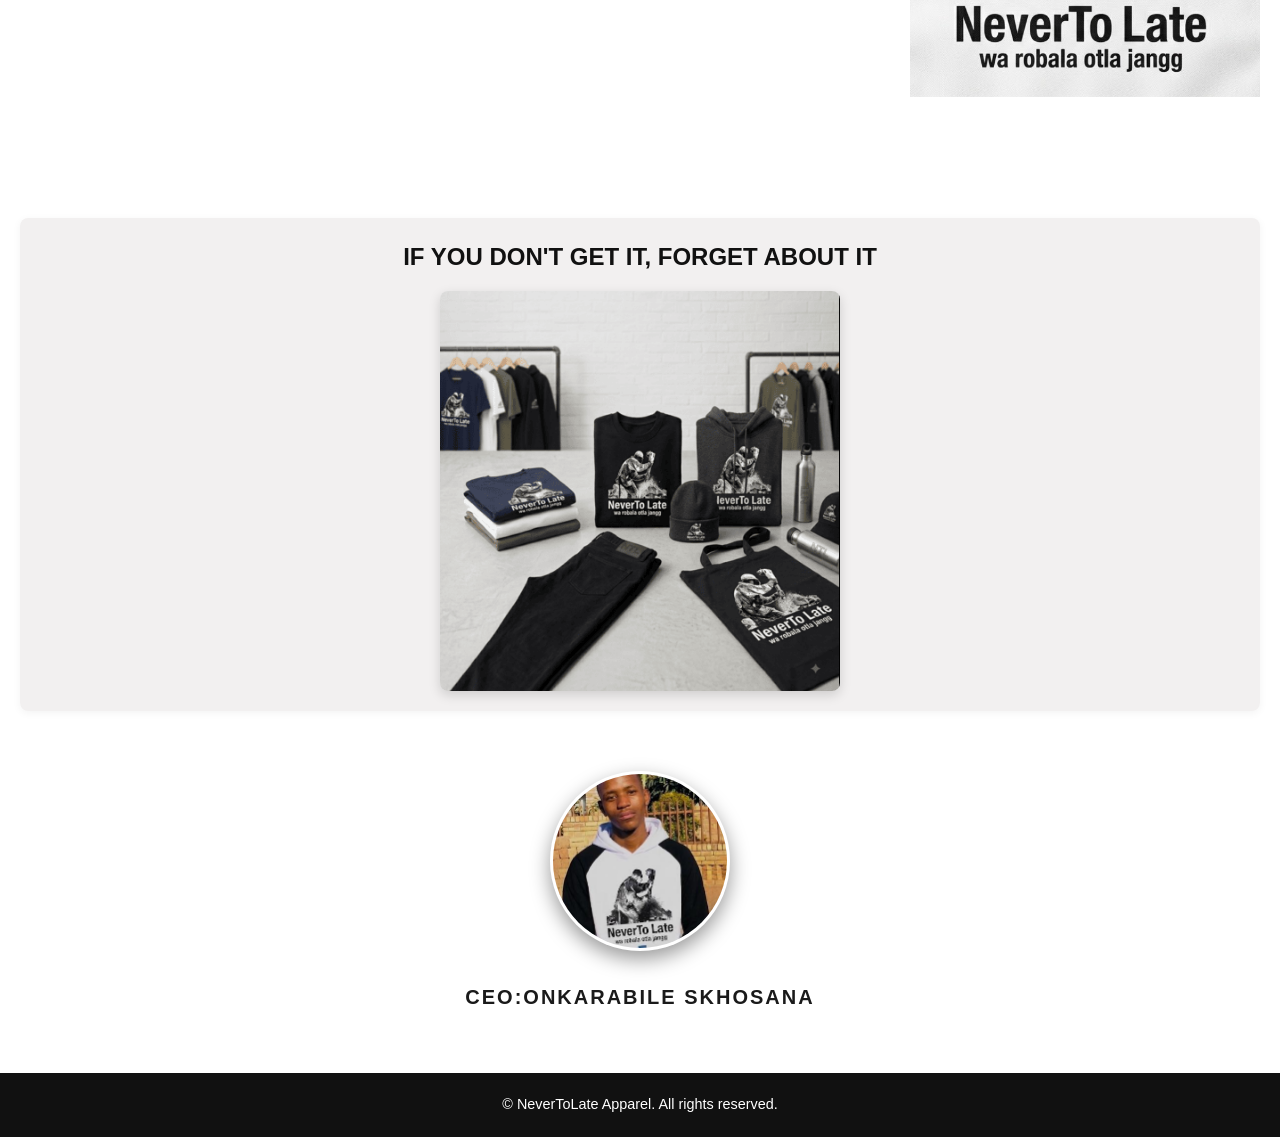
==== commit 2753677e: "Updated about.html Added comments to make the code readable" ====
--- a/about.html
+++ b/about.html
@@ -86,7 +86,7 @@
         </section>
         <br>
         <br>
-        <!-- Video Feature Section (Autoplay & Loop) -->
+        <!-- Video Feature Section -->
         <section class="video-section">
             <h2 class="video-title">IF YOU DON'T GET IT, FORGET ABOUT IT</h2>
             <div class="video-wrapper">
@@ -145,7 +145,6 @@
                 <input type="text" id="searchInput" placeholder="SEARCH PRODUCTS..." autocomplete="off">
             </div>
             <div id="searchResults" class="search-results-container">
-                <!-- Dynamic search results render here -->
             </div>
         </div>
     </div>
--- a/css/main.css
+++ b/css/main.css
@@ -1,4 +1,4 @@
-/*MAIN CSS TO CONTROL ALL THE FOOTER AND THE HEADER OF THE WEB PAGES */
+/* MAIN CSS TO CONTROL ALL FOOTER, HEADER, AND CART DRAWER STYLES */
 
 * {
     box-sizing: border-box;
@@ -30,7 +30,7 @@
     text-align: center;
 }
 
-/*HEADER & NAVIGATION ADJUSTMENTS*/
+/* HEADER & NAVIGATION ADJUSTMENTS */
 header {
     background-color: #ffffff;
     border-bottom: 2px solid #e5e5e5;
@@ -61,7 +61,7 @@
 .header-logo.right {
     justify-content: flex-end;
 }
-/* Sizing the Images in the header*/
+
 .header-logo img {
     width: 180px;
     height: 180px;
@@ -96,7 +96,7 @@
     font-family: Arial, sans-serif;
 }
 
-/* CREATING A SLIDING CURTAIN BUTTON HOVER & TOOLTIP POPUP */
+/* NAVIGATION BUTTONS & CURTAIN SLIDE HOVER */
 nav {
     display: flex;
     justify-content: center;
@@ -106,84 +106,53 @@
 }
 
 nav button {
-    position: relative; /* Anchor for curtain and tooltip */
-    background-color: #000000; /* Initial black background */
+    position: relative;
+    background-color: #000000;
     border: 2px solid #000000;
     padding: 0;
-    border-radius: 6px; /* <--- Updated to curve the corners */
+    border-radius: 6px;
     cursor: pointer;
-    overflow: hidden; /* Clamps sliding curtain inside rounded bounds */
+    overflow: hidden;
     font-family: Arial, sans-serif;
     z-index: 1;
 }
 
-/* THE SLIDING EFECT DURING THE STATE */
 nav button::before {
     content: '';
     position: absolute;
     top: 0;
     left: 0;
-    width: 0%; /* Hidden initially */
+    width: 0%;
     height: 100%;
-    background-color: #ffffff; /* White curtain sliding across */
-    transition: width 0.35s ease-in-out; /* Smooth curtain slide animation */
-    z-index: 1; /* Sits behind text, above black background */
-}
-
-/* Button Link Text */
+    background-color: #ffffff;
+    transition: width 0.35s ease-in-out;
+    z-index: 1;
+}
+
 nav button a {
     position: relative;
-    z-index: 2; /* Keeps text on top of sliding curtain */
+    z-index: 2;
     display: inline-block;
     padding: 10px 24px;
-    color: #ffffff; /* Initial white text */
+    color: #ffffff;
     text-decoration: none;
     font-weight: bold;
     font-size: 0.9rem;
     letter-spacing: 1px;
     text-transform: uppercase;
     font-family: Arial, sans-serif;
-    transition: color 0.35s ease-in-out; /* Text changes smoothly to black */
-}
-
-/* Slides white curtain from left to right */
+    transition: color 0.35s ease-in-out;
+}
+
 nav button:hover::before {
-    width: 100%; 
-}
-/* Changes text to black as curtain fills */
+    width: 100%;
+}
+
 nav button:hover a {
-    color: #000000; 
-}
-
-/* Tooltip Popup Box */
-nav button[data-tooltip]::after {
-    content: attr(data-tooltip);
-    position: absolute;
-    top: 100%;
-    left: 50%;
-    transform: translateX(-50%) translateY(5px);
-    background-color: #ffffff;
-    color: #333333;
-    border: 1px solid #222222;
-    padding: 6px 12px;
-    font-size: 0.8rem;
-    font-weight: normal;
-    text-transform: none;
-    white-space: nowrap;
-    opacity: 0;
-    visibility: hidden;
-    transition: opacity 0.2s ease, transform 0.2s ease;
-    pointer-events: none;
-    z-index: 100;
-    box-shadow: 0px 4px 8px rgba(0, 0, 0, 0.15);
-}
-
-nav button[data-tooltip]:hover::after {
-    opacity: 1;
-    visibility: visible;
-    transform: translateX(-50%) translateY(2px);
-}
-/* ACTIVE PAGE INDICATOR: curtain loops open/closed while this page is open */
+    color: #000000;
+}
+
+/* Active Page Curtain Animation */
 nav button.active {
     border: 2px solid #000000;
 }
@@ -192,23 +161,26 @@
     0%, 100% { width: 0%; }
     50% { width: 100%; }
 }
+
 @keyframes curtainTextLoop {
     0%, 100% { color: #ffffff; }
     50% { color: #000000; }
 }
+
 nav button.active::before {
     animation: curtainLoop 2.4s ease-in-out infinite;
 }
+
 nav button.active a {
     animation: curtainTextLoop 2.4s ease-in-out infinite;
 }
-/* Pause the loop and hand control back to normal hover behaviour when hovered directly */
+
 nav button.active:hover::before,
 nav button.active:hover a {
     animation-play-state: paused;
 }
 
-/* Header Action Icons */
+/* Header Icons & Cart Badge */
 .header-icons {
     display: flex;
     justify-content: center;
@@ -222,13 +194,260 @@
     text-decoration: none;
     transition: color 0.3s ease, transform 0.2s ease;
 }
-/*Icons during hover*/
+
 .header-icons a:hover {
     color: #0044cc;
     transform: scale(1.15);
 }
 
-/*FOOTER STYLING*/
+.cart-icon-wrapper {
+    position: relative;
+    display: inline-flex;
+    align-items: center;
+    justify-content: center;
+}
+
+.cart-count-badge {
+    position: absolute;
+    top: -8px;
+    right: -10px;
+    background-color: #e63946;
+    color: #ffffff;
+    font-size: 0.7rem;
+    font-weight: 700;
+    line-height: 1;
+    height: 18px;
+    min-width: 18px;
+    padding: 0 4px;
+    border-radius: 50%;
+    display: flex;
+    align-items: center;
+    justify-content: center;
+    box-shadow: 0 2px 4px rgba(0, 0, 0, 0.2);
+    transition: transform 0.2s ease, opacity 0.2s ease;
+}
+
+.cart-count-badge.hidden {
+    display: none !important;
+}
+
+/* --- LUXURY LEFT SIDE CART DRAWER --- */
+.cart-overlay {
+    position: fixed;
+    top: 0;
+    left: 0;
+    width: 100vw;
+    height: 100vh;
+    background-color: rgba(0, 0, 0, 0.4);
+    z-index: 9998;
+    opacity: 0;
+    visibility: hidden;
+    transition: opacity 0.3s ease;
+}
+
+.cart-overlay.active {
+    opacity: 1;
+    visibility: visible;
+}
+
+.cart-drawer.left-drawer {
+    position: fixed;
+    top: 0;
+    left: -450px;
+    width: 420px;
+    max-width: 88vw;
+    height: 100vh;
+    background-color: #ffffff;
+    box-shadow: 6px 0 25px rgba(0, 0, 0, 0.15);
+    z-index: 9999;
+    display: flex;
+    flex-direction: column;
+    transition: left 0.35s cubic-bezier(0.16, 1, 0.3, 1);
+    font-family: Arial, sans-serif;
+}
+
+.cart-drawer.left-drawer.open {
+    left: 0;
+}
+
+.cart-drawer-header {
+    display: flex;
+    justify-content: space-between;
+    align-items: center;
+    padding: 24px 28px;
+    border-bottom: 1px solid #eeeeee;
+}
+
+.cart-drawer-header h2 {
+    font-size: 1.1rem;
+    letter-spacing: 2px;
+    font-weight: 500;
+    color: #111111;
+}
+
+.close-drawer-btn {
+    background: none;
+    border: none;
+    font-size: 1.6rem;
+    color: #444444;
+    cursor: pointer;
+    line-height: 1;
+    transition: color 0.2s ease;
+}
+
+.close-drawer-btn:hover {
+    color: #000000;
+}
+
+.cart-drawer-body {
+    flex: 1;
+    overflow-y: auto;
+    padding: 24px 28px;
+}
+
+/* Cart Empty State */
+.cart-empty-message {
+    display: flex;
+    align-items: center;
+    justify-content: center;
+    height: 100%;
+    color: #333333;
+    font-size: 0.95rem;
+    letter-spacing: 1.5px;
+    text-transform: uppercase;
+}
+
+/* Free Shipping Notice */
+.shipping-notice {
+    text-align: center;
+    font-size: 0.85rem;
+    color: #222222;
+    padding: 10px 0 20px 0;
+    border-bottom: 1px solid #f0f0f0;
+    margin-bottom: 20px;
+}
+
+/* Cart Item Card */
+.cart-drawer-item {
+    display: flex;
+    gap: 16px;
+    margin-bottom: 20px;
+    padding-bottom: 20px;
+    border-bottom: 1px solid #f5f5f5;
+}
+
+.cart-drawer-item img {
+    width: 85px;
+    height: 95px;
+    object-fit: cover;
+    background-color: #f9f9f9;
+}
+
+.cart-drawer-item-details {
+    flex: 1;
+    display: flex;
+    flex-direction: column;
+    justify-content: space-between;
+}
+
+.cart-drawer-item-details h4 {
+    font-size: 0.85rem;
+    letter-spacing: 1px;
+    text-transform: uppercase;
+    color: #111111;
+    margin-bottom: 4px;
+}
+
+.cart-item-price {
+    font-size: 0.85rem;
+    color: #666666;
+    margin-bottom: 4px;
+}
+
+.cart-item-variant {
+    font-size: 0.75rem;
+    color: #888888;
+    text-transform: uppercase;
+    margin-bottom: 10px;
+}
+
+.cart-item-controls {
+    display: flex;
+    align-items: center;
+    gap: 16px;
+}
+
+.qty-picker {
+    display: flex;
+    align-items: center;
+    border: 1px solid #cccccc;
+}
+
+.qty-picker button {
+    background: none;
+    border: none;
+    width: 28px;
+    height: 28px;
+    cursor: pointer;
+    font-size: 0.9rem;
+    color: #333333;
+}
+
+.qty-picker span {
+    width: 28px;
+    text-align: center;
+    font-size: 0.85rem;
+}
+
+.remove-item-btn {
+    background: none;
+    border: none;
+    color: #333333;
+    font-size: 0.78rem;
+    text-decoration: underline;
+    cursor: pointer;
+}
+
+/* Cart Footer */
+.cart-drawer-footer {
+    padding: 20px 28px 28px 28px;
+    border-top: 1px solid #eeeeee;
+    background-color: #ffffff;
+}
+
+.cart-drawer-footer.hidden {
+    display: none;
+}
+
+.cart-total-row {
+    display: flex;
+    justify-content: space-between;
+    font-size: 0.9rem;
+    letter-spacing: 1.5px;
+    font-weight: bold;
+    color: #111111;
+    margin-bottom: 16px;
+}
+
+.checkout-btn {
+    width: 100%;
+    padding: 16px;
+    background-color: #111111;
+    color: #ffffff;
+    border: none;
+    font-size: 0.85rem;
+    letter-spacing: 2px;
+    font-weight: bold;
+    text-transform: uppercase;
+    cursor: pointer;
+    transition: background-color 0.2s ease;
+}
+
+.checkout-btn:hover {
+    background-color: #333333;
+}
+
+/* FOOTER STYLING */
 footer {
     background-color: #111111;
     color: #ffffff;
@@ -239,9 +458,7 @@
     font-family: Arial, sans-serif;
 }
 
-/*RESPONSIVE BREAKPOINTS FO ALL WEB PAGES*/
-
-/* --- Tablet Breakpoint (1024px) --- */
+/* RESPONSIVE BREAKPOINTS */
 @media screen and (max-width: 1024px) {
     .header-container {
         grid-template-columns: 130px 1fr 130px;
@@ -263,7 +480,6 @@
     }
 }
 
-/* Mobile Breakpoint (768px) */
 @media screen and (max-width: 768px) {
     header {
         padding: 15px 10px;
@@ -318,23 +534,323 @@
         font-size: 0.95rem;
     }
 }
-/* Profile Badge Styles for Header Icons */
-.user-avatar-badge {
-    display: inline-flex;
-    align-items: center;
+/* ==========================================================================
+   GLOBAL SEARCH OVERLAY MODAL STYLES
+   ========================================================================== */
+.search-modal {
+    position: fixed;
+    top: 0;
+    left: 0;
+    width: 100vw;
+    height: 100vh;
+    background-color: rgba(255, 255, 255, 0.98);
+    z-index: 3000;
+    display: flex;
     justify-content: center;
-    width: 30px;
-    height: 30px;
-    background-color: #000000;
+    align-items: flex-start;
+    padding-top: 100px;
+    opacity: 0;
+    visibility: hidden;
+    transition: opacity 0.3s ease, visibility 0.3s ease;
+}
+
+.search-modal.active {
+    opacity: 1;
+    visibility: visible;
+}
+
+.search-modal-content {
+    width: 90%;
+    max-width: 800px;
+    position: relative;
+}
+
+.close-search-btn {
+    position: absolute;
+    top: -60px;
+    right: 0;
+    background: none;
+    border: none;
+    font-size: 36px;
+    font-weight: 300;
+    color: #111;
+    cursor: pointer;
+    transition: transform 0.2s ease;
+}
+
+.close-search-btn:hover {
+    transform: scale(1.15);
+}
+
+.search-input-wrapper {
+    display: flex;
+    align-items: center;
+    border-bottom: 2px solid #111;
+    padding-bottom: 12px;
+}
+
+.search-field-icon {
+    font-size: 22px;
+    color: #111;
+    margin-right: 15px;
+}
+
+#searchInput {
+    width: 100%;
+    border: none;
+    outline: none;
+    background: transparent;
+    font-size: 24px;
+    font-weight: 700;
+    letter-spacing: 1px;
+    color: #111;
+    text-transform: uppercase;
+    font-family: inherit;
+}
+
+#searchInput::placeholder {
+    color: #aaa;
+}
+
+/* Dynamic Live Results Container */
+.search-results-container {
+    margin-top: 30px;
+    max-height: 60vh;
+    overflow-y: auto;
+    display: grid;
+    grid-template-columns: repeat(auto-fill, minmax(220px, 1fr));
+    gap: 20px;
+    padding-right: 5px;
+}
+
+.search-result-item {
+    display: flex;
+    align-items: center;
+    gap: 15px;
+    padding: 10px;
+    background-color: #f9f9f9;
+    border-radius: 4px;
+    cursor: pointer;
+    transition: background-color 0.2s ease, transform 0.2s ease;
+}
+
+.search-result-item:hover {
+    background-color: #eee;
+    transform: translateY(-2px);
+}
+
+.search-result-item img {
+    width: 55px;
+    height: 55px;
+    object-fit: contain;
+    background-color: #e5e7eb;
+    border-radius: 4px;
+}
+
+.search-result-info h5 {
+    font-size: 13px;
+    font-weight: 700;
+    margin: 0 0 4px 0;
+    color: #111;
+    text-transform: uppercase;
+}
+
+.search-result-info span {
+    font-size: 12px;
+    color: #666;
+    font-weight: 600;
+}
+
+.no-results-msg {
+    grid-column: 1 / -1;
+    text-align: center;
+    color: #888;
+    font-size: 14px;
+    margin-top: 20px;
+    letter-spacing: 0.5px;
+}
+/* Floating Admin Button (Bottom Right) */
+.admin-fab-btn {
+    position: fixed;
+    bottom: 20px;
+    right: 20px;
+    background-color: #252525;
     color: #ffffff;
-    border: 1px solid #ffffff;
+    width: 45px;
+    height: 45px;
     border-radius: 50%;
-    font-weight: bold;
+    display: flex;
+    align-items: center;
+    justify-content: center;
+    font-size: 18px;
+    box-shadow: 0 4px 12px rgba(0, 0, 0, 0.5);
+    z-index: 9999;
+    text-decoration: none;
+    transition: background-color 0.2s ease, transform 0.2s ease;
+    border: 1px solid rgba(255, 255, 255, 0.1);
+}
+
+.admin-fab-btn:hover {
+    background-color: #ffffff;
+    color: #1a1a1a;
+    transform: scale(1.05);
+}
+/* Admin Login Modal Styling */
+.admin-modal-overlay {
+    display: none; /* Hidden by default */
+    position: fixed;
+    top: 0;
+    left: 0;
+    width: 100%;
+    height: 100%;
+    background-color: rgba(0, 0, 0, 0.8);
+    backdrop-filter: blur(5px);
+    z-index: 10000;
+    justify-content: center;
+    align-items: center;
+}
+
+.admin-modal-card {
+    background-color: #222222;
+    padding: 30px;
+    border-radius: 12px;
+    width: 100%;
+    max-width: 400px;
+    box-shadow: 0 10px 25px rgba(0,0,0,0.5);
+    border: 1px solid rgba(255, 255, 255, 0.1);
+    text-align: center;
+}
+
+.admin-modal-card h2 {
+    font-size: 22px;
+    margin-bottom: 8px;
+    color: #ffffff;
+}
+
+.admin-modal-card .subtitle {
+    color: #aaaaaa;
+    font-size: 13px;
+    margin-bottom: 20px;
+}
+/* ==========================================
+   UPDATED ADMIN LOGIN MODAL & CURTAIN BUTTONS
+   ========================================== */
+
+.admin-modal-card {
+    background-color: #1a1a1a;
+    padding: 35px 30px;
+    border-radius: 14px;
+    width: 100%;
+    max-width: 420px;
+    box-shadow: 0 15px 35px rgba(0,0,0,0.6);
+    border: 1px solid rgba(255, 255, 255, 0.15);
+    text-align: left; /* Aligns labels nicely to the left */
+}
+
+.admin-modal-card h2 {
+    font-size: 24px;
+    font-weight: 600;
+    margin-bottom: 8px;
+    color: #ffffff;
+    text-align: center;
+}
+
+.admin-modal-card .subtitle {
+    color: #aaaaaa;
+    font-size: 13px;
+    margin-bottom: 25px;
+    text-align: center;
+}
+
+/* Form Inputs and "Enter username:" Labels */
+.admin-modal-card .input-group {
+    margin-bottom: 18px;
+    display: flex;
+    flex-direction: column;
+    gap: 6px;
+}
+
+.admin-modal-card .input-group label {
     font-size: 12px;
-    text-decoration: none;
-    line-height: 1;
-}
-
-.user-avatar-badge:hover {
-    background-color: #333333;
-}+    color: #cccccc;
+    font-weight: 500;
+    letter-spacing: 0.5px;
+}
+
+.admin-modal-card .input-group input {
+    width: 100%;
+    background-color: #2a2a2a;
+    color: #ffffff;
+    border: 1px solid #444444;
+    border-radius: 8px;
+    padding: 12px 14px;
+    font-size: 14px;
+    outline: none;
+    transition: border-color 0.2s ease;
+}
+
+.admin-modal-card .input-group input:focus {
+    border-color: #ffffff;
+}
+
+/* Side-by-side Button Layout */
+.modal-actions {
+    display: flex;
+    gap: 12px;
+    margin-top: 25px;
+}
+
+/* Curtain Hover Animation Buttons */
+.curtain-btn {
+    position: relative;
+    flex: 1;
+    padding: 12px 16px;
+    font-size: 13px;
+    font-weight: 600;
+    border-radius: 8px;
+    cursor: pointer;
+    overflow: hidden;
+    z-index: 1;
+    transition: color 0.3s ease;
+    border: 1px solid rgba(255, 255, 255, 0.2);
+    text-align: center;
+}
+
+/* Curtain sliding layer */
+.curtain-btn::before {
+    content: '';
+    position: absolute;
+    top: 0;
+    left: -100%;
+    width: 100%;
+    height: 100%;
+    transition: transform 0.3s ease-in-out;
+    z-index: -1;
+}
+
+/* Primary Button Style (Login to Dashboard) */
+.primary-curtain {
+    background-color: #ffffff;
+    color: #1a1a1a;
+}
+.primary-curtain::before {
+    background-color: #c0c0c0; /* Silver curtain sliding in */
+}
+.primary-curtain:hover::before {
+    transform: translateX(100%);
+}
+
+/* Secondary Button Style (Cancel) */
+.secondary-curtain {
+    background-color: transparent;
+    color: #ffffff;
+}
+.secondary-curtain::before {
+    background-color: #ffffff; /* White curtain sliding in */
+}
+.secondary-curtain:hover {
+    color: #1a1a1a;
+}
+.secondary-curtain:hover::before {
+    transform: translateX(100%);
+}
--- a/css/about.css
+++ b/css/about.css
@@ -126,4 +126,45 @@
     .about-media {
         max-width: 100%;
     }
+}
+/* ==========================================
+   CEO PROFILE SECTION (Circular Frame)
+   ========================================== */
+.ceo-section {
+    text-align: center;
+    margin: 60px auto;
+    padding: 0 20px;
+}
+
+.ceo-profile-container {
+    display: flex;
+    flex-direction: column;
+    align-items: center;
+    justify-content: center;
+}
+
+.ceo-image-wrapper {
+    width: 180px;
+    height: 180px;
+    border-radius: 50%; /* Makes the container a circle */
+    overflow: hidden;    /* Clips the image to fit inside the circle */
+    margin-bottom: 15px;
+    box-shadow: 0 8px 20px rgba(0, 0, 0, 0.4);
+    border: 3px solid rgba(255, 255, 255, 0.2);
+}
+
+.ceo-image-wrapper img {
+    width: 100%;
+    height: 100%;
+    object-fit: cover; /* Crops the image nicely without distorting proportions */
+    display: block;
+}
+
+.ceo-title {
+    font-size: 1.25rem;
+    font-weight: bold;
+    letter-spacing: 2px;
+    text-transform: uppercase;
+    color: #1a1a1a; /* Changes text to dark so it's clearly visible */
+    margin-top: 15px; /* Adds space between the circle and the text */
 }
